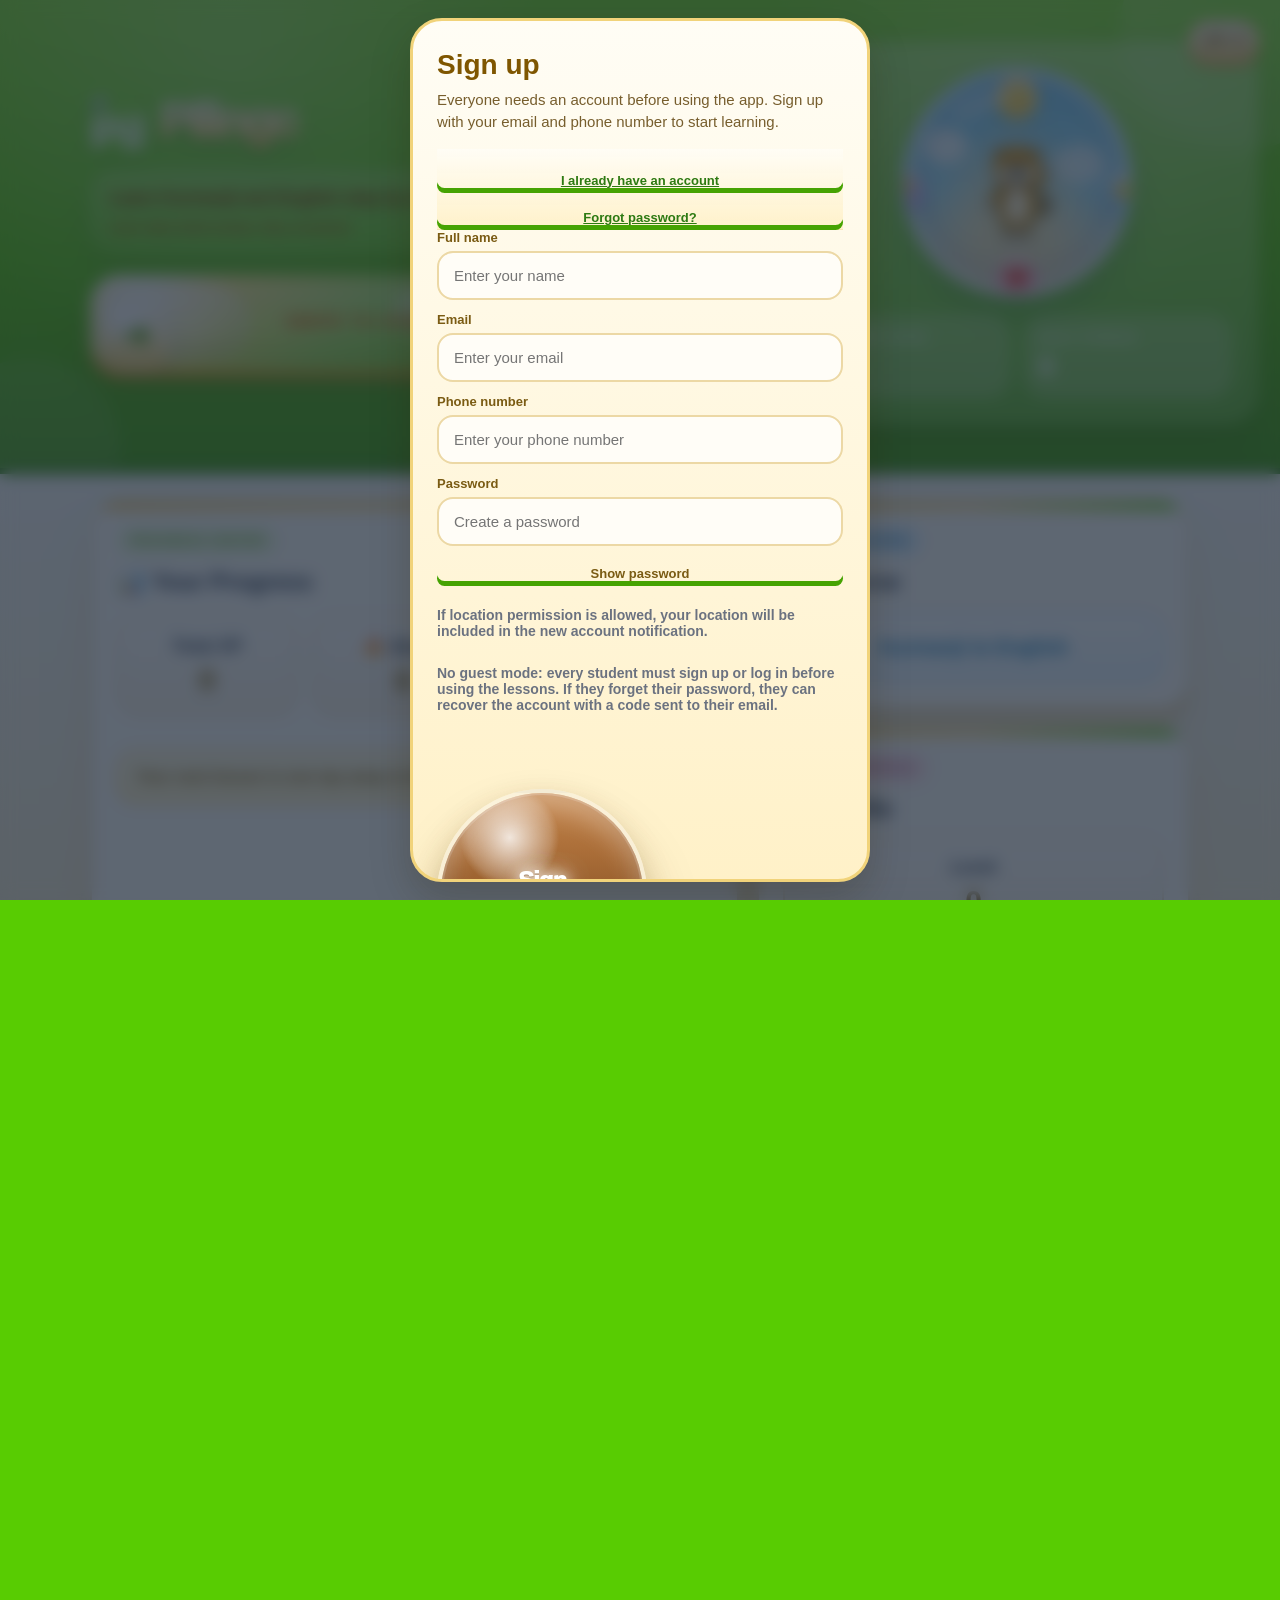
==== index.html @ 37f0aa86 "Use native-style full-screen mobile surfaces" ====
<!DOCTYPE html>
<html lang="en">
<head>
<meta charset="UTF-8">
<meta name="viewport" content="width=device-width, initial-scale=1, viewport-fit=cover, interactive-widget=resizes-content">
<meta name="theme-color" content="#58cc02">
<meta name="apple-mobile-web-app-capable" content="yes">
<meta name="apple-mobile-web-app-title" content="Pilingo">
<meta name="apple-mobile-web-app-status-bar-style" content="black-translucent">
<script>
if (window.location.protocol === "file:") {
  const target = "http://localhost:3000/index.html" + window.location.search + window.location.hash;
  window.location.replace(target);
}
</script>
<link rel="manifest" href="manifest.webmanifest">
<link rel="icon" href="pilingo-icon.svg" type="image/svg+xml">
<link rel="apple-touch-icon" href="pilingo-icon-192.png">
<title>Pilingo</title>

<style>
*{
  box-sizing:border-box;
}

html{
  min-height:100%;
  background:#58cc02;
}

:root{
  --cream:#fff7e3;
  --gold:#f4c85f;
  --gold-deep:#d99914;
  --leaf:#58cc02;
  --leaf-deep:#46a302;
  --leaf-light:#86f03a;
  --leaf-shadow:#2e7e0a;
  --cta-orange:#ff9f2f;
  --cta-orange-deep:#e47a15;
  --cta-orange-light:#ffd06e;
  --cta-orange-shadow:#c86412;
  --cta-yellow:#ffd84d;
  --cta-yellow-deep:#e2aa19;
  --cta-yellow-light:#fff3a6;
  --cta-yellow-shadow:#bf870d;
  --sky:#dff3ff;
  --ink:#233048;
  --muted:#6b7280;
  --card:#fffdf8;
  --edge:#eddcba;
  --berry:#ff8fb1;
  --ocean:#78c8ff;
  --sun:#ffd96a;
}

body{
  margin:0;
  font-family:"Trebuchet MS","Avenir Next",Arial,sans-serif;
  background:
    radial-gradient(circle at 12% 10%, rgba(255,214,102,0.52), transparent 25%),
    radial-gradient(circle at 85% 18%, rgba(126,210,255,0.3), transparent 22%),
    radial-gradient(circle at 50% 100%, rgba(255,233,169,0.58), transparent 28%),
    linear-gradient(180deg, #fffdf7 0%, #f7fbff 35%, #f6edd3 100%);
  color:var(--ink);
  min-height:100vh;
  min-height:100dvh;
}

body.account-gate-open{
  overflow:hidden;
  height:100svh;
}

.header{
  background:
    radial-gradient(circle at 50% 38%, rgba(255,225,86,0.26), transparent 22%),
    radial-gradient(circle at 18% 12%, rgba(255,255,255,0.22), transparent 28%),
    radial-gradient(circle at 78% 24%, rgba(255,255,255,0.16), transparent 24%),
    linear-gradient(180deg, #7be41d 0%, #58cc02 54%, #419f06 100%);
  color:white;
  padding:calc(42px + env(safe-area-inset-top)) max(18px, env(safe-area-inset-right)) 44px max(18px, env(safe-area-inset-left));
  border-bottom:6px solid #2f8305;
  position:relative;
  overflow:hidden;
}

.header::before,
.header::after{
  content:"";
  position:absolute;
  border-radius:50%;
  pointer-events:none;
}

.header::before{
  width:240px;
  height:240px;
  right:-80px;
  top:-90px;
  background:rgba(255,255,255,0.12);
}

.header::after{
  width:180px;
  height:180px;
  left:-60px;
  bottom:-70px;
  background:rgba(255,255,255,0.08);
}

.header h1{
  margin:0;
  font-size:48px;
  line-height:0.96;
  letter-spacing:-0.03em;
}

.hero-wrap{
  width:min(1100px, calc(100% - 24px));
  margin:0 auto;
  display:grid;
  grid-template-columns:1.1fr 0.9fr;
  grid-template-areas:"copy panel";
  gap:28px;
  align-items:center;
  position:relative;
  z-index:3;
}

.hero-copy{
  grid-area:copy;
  text-align:left;
  position:relative;
  z-index:3;
}

.hero-text-block{
  margin-top:16px;
  max-width:450px;
  padding:16px 18px;
  border-radius:26px;
  background:linear-gradient(180deg, rgba(255,255,255,0.18) 0%, rgba(255,255,255,0.08) 100%);
  border:1px solid rgba(255,255,255,0.2);
  box-shadow:0 14px 28px rgba(36,27,0,0.12);
}

.hero-title{
  margin:0;
  max-width:540px;
  font-size:44px;
  line-height:1;
  letter-spacing:-0.04em;
  display:inline-flex;
  align-items:center;
  gap:11px;
  padding:0;
  border:0;
  border-radius:0;
  background:transparent;
  box-shadow:none;
}

.hero-title-icon{
  width:58px;
  height:58px;
  display:block;
  flex:none;
  border-radius:18px;
  box-shadow:0 8px 18px rgba(56,130,9,0.24);
}

.hero-title-word{
  display:inline-block;
  padding:0 0 4px;
  font-family:ui-rounded, "Arial Rounded MT Bold", "Trebuchet MS", sans-serif;
  font-weight:1000;
  letter-spacing:-0.065em;
  background:linear-gradient(180deg, #fffdf1 0%, #ffe49a 58%, #f4c85f 100%);
  -webkit-background-clip:text;
  background-clip:text;
  color:transparent;
  filter:drop-shadow(0 4px 0 rgba(47,131,5,0.42)) drop-shadow(0 10px 18px rgba(38,92,4,0.2));
}


.hero-subtitle{
  margin:0;
  max-width:430px;
  font-size:18px;
  line-height:1.24;
  font-weight:1000;
  color:#845b04;
  letter-spacing:-0.02em;
  text-shadow:none;
}

.hero-subtitle strong{
  color:#fff7c7;
}

.hero-motto{
  margin:10px 0 0;
  max-width:420px;
  font-size:12px;
  line-height:1.35;
  font-weight:1000;
  color:#9a6a05;
  padding-top:10px;
  border-top:1px solid rgba(154,106,5,0.18);
  text-shadow:none;
}

.account-gate{
  position:fixed;
  inset:0;
  display:none;
  align-items:flex-start;
  justify-content:center;
  padding:calc(18px + env(safe-area-inset-top)) max(18px, env(safe-area-inset-right)) calc(18px + env(safe-area-inset-bottom)) max(18px, env(safe-area-inset-left));
  background:rgba(26, 39, 58, 0.7);
  backdrop-filter:blur(8px);
  z-index:1000;
  overflow-y:auto;
  -webkit-overflow-scrolling:touch;
}

.account-gate.open{
  display:flex;
}

.account-card{
  width:min(100%, 460px);
  margin:auto 0;
  padding:28px 24px;
  border-radius:32px;
  background:linear-gradient(180deg, #fffdf5 0%, #fff1c8 100%);
  border:3px solid #f1d37a;
  box-shadow:0 18px 40px rgba(36,27,0,0.22);
  text-align:left;
  max-height:calc(100svh - 36px);
  overflow-y:auto;
  overscroll-behavior:contain;
}

.account-card h2{
  margin:0 0 8px;
  font-size:28px;
  color:#7f5600;
}

.account-card p{
  margin:0 0 16px;
  font-size:15px;
  line-height:1.45;
  color:#775e2d;
}

.account-form{
  display:grid;
  gap:12px;
}

.account-row[hidden]{
  display:none;
}

.account-form label{
  font-size:13px;
  font-weight:900;
  color:#7a5b13;
}

.account-form input{
  width:100%;
  margin-top:6px;
  padding:14px 15px;
  border-radius:16px;
  border:2px solid #ecd8a5;
  background:#fffdf7;
  font-size:15px;
  color:#233048;
}

.password-tools{
  display:flex;
  align-items:center;
  justify-content:flex-end;
  margin-top:8px;
}

.password-toggle{
  appearance:none;
  border:none;
  background:none;
  padding:0;
  font-size:13px;
  font-weight:900;
  color:#7a5b13;
  cursor:pointer;
}

.account-form input:focus{
  outline:none;
  border-color:#58cc02;
  box-shadow:0 0 0 4px rgba(88,204,2,0.14);
}

.account-submit{
  width:100%;
  height:auto;
  min-height:72px;
  border-radius:24px;
  margin-top:6px;
  padding:16px 18px;
  font-size:24px;
  line-height:1.05;
  box-shadow:
    inset 0 10px 18px rgba(255,255,255,0.24),
    inset 0 -10px 16px rgba(95,54,20,0.16),
    0 10px 24px rgba(112,83,9,0.18),
    0 12px 0 rgba(120,72,26,0.45);
  animation:none;
}

.account-submit::before,
.account-submit::after{
  display:none;
}

.account-submit span{
  font-size:24px;
}

.account-error{
  min-height:20px;
  font-size:13px;
  font-weight:900;
  color:#d63636;
}

.account-success{
  min-height:20px;
  font-size:13px;
  font-weight:900;
  color:#1d7d1b;
}

.account-actions{
  display:flex;
  flex-wrap:wrap;
  gap:10px;
  margin-top:6px;
  padding:12px 0 4px;
  position:sticky;
  top:0;
  z-index:2;
  background:linear-gradient(180deg, rgba(255,253,245,0.98) 0%, rgba(255,241,200,0.96) 100%);
  border-bottom:1px solid rgba(241,211,122,0.55);
}

.account-link{
  appearance:none;
  border:none;
  background:none;
  padding:0;
  font-size:13px;
  font-weight:900;
  color:#2d7a12;
  text-decoration:underline;
  cursor:pointer;
}

.welcome-chip{
  margin-top:14px;
  display:inline-flex;
  align-items:center;
  gap:8px;
  padding:10px 14px;
  border-radius:999px;
  background:rgba(255,255,255,0.18);
  border:1px solid rgba(255,255,255,0.22);
  color:#fffbe2;
  font-size:14px;
  font-weight:900;
}

.account-bar{
  display:flex;
  align-items:center;
  gap:10px;
  flex-wrap:wrap;
  margin-top:14px;
}

.logout-button{
  appearance:none;
  border:none;
  border-radius:999px;
  padding:10px 16px;
  background:rgba(128,9,9,0.88);
  color:#fff7eb;
  font-size:13px;
  font-weight:900;
  cursor:pointer;
  box-shadow:0 10px 18px rgba(77,9,9,0.28);
}

.notify-card{
  margin-top:18px;
  padding:18px;
  border-radius:24px;
  background:linear-gradient(180deg, #fff9e6 0%, #ffe9b4 100%);
  border:3px solid #f0d27a;
  box-shadow:0 10px 0 #ddb85c, 0 18px 28px rgba(122,83,0,0.14);
}

.notify-top{
  display:flex;
  align-items:center;
  justify-content:space-between;
  gap:12px;
  margin-bottom:12px;
}

.notify-status{
  display:inline-flex;
  align-items:center;
  justify-content:center;
  min-width:74px;
  padding:8px 12px;
  border-radius:999px;
  background:#fff;
  color:#8f6108;
  font-size:12px;
  font-weight:1000;
  border:2px solid #efd28b;
}

.notify-list{
  display:grid;
  gap:10px;
}

.notify-item{
  padding:12px 14px;
  border-radius:18px;
  background:rgba(255,255,255,0.86);
  border:2px solid rgba(240,210,122,0.9);
}

.notify-item strong,
.notify-item span{
  display:block;
}

.notify-item strong{
  font-size:14px;
  color:#253044;
}

.notify-item span{
  margin-top:4px;
  font-size:12px;
  color:#7d6630;
}

.owner-visibility-panel{
  margin:0 0 14px;
  padding:14px;
  border-radius:20px;
  background:linear-gradient(180deg, rgba(255,255,255,0.96) 0%, rgba(255,247,223,0.96) 100%);
  border:2px solid rgba(240,210,122,0.9);
  box-shadow:0 8px 18px rgba(122,83,0,0.08);
}

.owner-visibility-panel strong{
  display:block;
  font-size:14px;
  color:#253044;
}

.owner-visibility-panel span{
  display:block;
  margin-top:4px;
  font-size:12px;
  color:#7d6630;
}

.owner-visibility-actions{
  margin-top:12px;
  display:grid;
  gap:10px;
}

.owner-visibility-row{
  display:flex;
  justify-content:space-between;
  align-items:center;
  gap:12px;
  padding:10px 12px;
  border-radius:16px;
  background:#fffef8;
  border:1px solid rgba(237,215,157,0.9);
}

.owner-visibility-copy{
  display:flex;
  flex-direction:column;
  gap:4px;
}

.owner-visibility-copy b{
  font-size:13px;
  color:#253044;
}

.owner-visibility-copy small{
  font-size:11px;
  color:#7d6630;
}

.owner-toggle{
  min-width:88px;
  padding:10px 14px;
  border:none;
  border-radius:999px;
  font-size:12px;
  font-weight:1000;
  letter-spacing:0.05em;
  text-transform:uppercase;
  cursor:pointer;
  box-shadow:0 4px 0 rgba(37,48,68,0.12);
}

.owner-toggle.on{
  background:linear-gradient(180deg, #7be41d 0%, #58cc02 100%);
  color:#fff;
}

.owner-toggle.off{
  background:linear-gradient(180deg, #ffd4d9 0%, #ff9fb0 100%);
  color:#7d1730;
}

.notify-section-label,
.leader-section-label{
  display:inline-flex;
  align-items:center;
  padding:6px 12px;
  border-radius:999px;
  margin:10px 0 8px;
  font-size:11px;
  font-weight:1000;
  letter-spacing:0.04em;
  text-transform:uppercase;
}

.notify-section-label{
  background:#fff4cf;
  color:#9a6c00;
  border:2px solid #efd28b;
}

.leader-section-label{
  background:#e5f4ff;
  color:#2470ac;
  border:2px solid #a9d8ff;
}

.live-student-card{
  position:relative;
  overflow:hidden;
  padding:14px 15px;
  border-radius:20px;
  background:linear-gradient(180deg, rgba(255,255,255,0.96) 0%, rgba(255,248,223,0.94) 100%);
  border:2px solid rgba(240,210,122,0.95);
  box-shadow:0 8px 18px rgba(122,83,0,0.08);
}

.live-student-card::after{
  content:"";
  position:absolute;
  top:12px;
  right:12px;
  width:10px;
  height:10px;
  border-radius:50%;
  background:#58cc02;
  box-shadow:0 0 0 5px rgba(88,204,2,0.18);
}

.live-student-card strong,
.live-student-card span{
  display:block;
}

.live-student-card strong{
  font-size:14px;
  color:#253044;
}

.live-student-card span{
  margin-top:4px;
  font-size:12px;
  color:#7d6630;
}

.leaderboard-card{
  margin-top:18px;
  padding:18px;
  border-radius:24px;
  background:linear-gradient(180deg, #eef8ff 0%, #d8efff 100%);
  border:3px solid #a9d8ff;
  box-shadow:0 10px 0 #87c3f0, 0 18px 28px rgba(42,95,146,0.14);
}

.leaderboard-top{
  display:flex;
  align-items:center;
  justify-content:space-between;
  gap:12px;
  margin-bottom:12px;
}

.leaderboard-note{
  margin:0 0 12px;
  font-size:12px;
  line-height:1.45;
  color:#46657f;
}

.leader-list{
  display:grid;
  gap:10px;
}

.league-hero{
  padding:16px 16px 18px;
  border-radius:24px;
  color:#17314b;
  background:linear-gradient(180deg, rgba(255,255,255,0.96) 0%, rgba(227,243,255,0.98) 100%);
  border:2px solid rgba(169,216,255,0.95);
  box-shadow:0 8px 18px rgba(42,95,146,0.1);
}

.league-hero.bronze{
  background:linear-gradient(180deg, #fff1e6 0%, #ffd6b7 100%);
  border-color:#ebb07b;
}

.league-hero.silver{
  background:linear-gradient(180deg, #f8fbff 0%, #dde8f2 100%);
  border-color:#bfd2e3;
}

.league-hero.gold{
  background:linear-gradient(180deg, #fff9df 0%, #ffe28b 100%);
  border-color:#efc95f;
}

.league-hero.emerald{
  background:linear-gradient(180deg, #efffe7 0%, #bcf39d 100%);
  border-color:#83cf4e;
}

.league-hero.pearl{
  background:linear-gradient(180deg, #ffffff 0%, #f0f4ff 100%);
  border-color:#d6dcff;
}

.league-hero.obsidian{
  background:linear-gradient(180deg, #31435f 0%, #1e293f 100%);
  border-color:#5f79a5;
  color:#f2f7ff;
}

.league-hero.diamond{
  background:linear-gradient(180deg, #ebfbff 0%, #b9f1ff 100%);
  border-color:#74d8f0;
}

.league-badge{
  display:inline-flex;
  align-items:center;
  gap:8px;
  padding:8px 14px;
  border-radius:999px;
  background:rgba(255,255,255,0.84);
  border:2px solid rgba(255,255,255,0.62);
  font-size:12px;
  font-weight:1000;
  letter-spacing:0.06em;
  text-transform:uppercase;
}

.league-title{
  margin-top:12px;
  font-size:22px;
  font-weight:1000;
}

.league-body{
  margin-top:6px;
  font-size:14px;
  line-height:1.5;
  font-weight:800;
}

.league-rules{
  display:flex;
  flex-wrap:wrap;
  gap:8px;
  margin-top:14px;
}

.league-rule{
  display:inline-flex;
  align-items:center;
  padding:7px 12px;
  border-radius:999px;
  font-size:11px;
  font-weight:1000;
  text-transform:uppercase;
  letter-spacing:0.05em;
}

.league-rule.promote{
  background:#eaffdd;
  color:#3f8d08;
}

.league-rule.safe{
  background:#eef6ff;
  color:#216ba4;
}

.league-rule.danger{
  background:#ffe5e8;
  color:#c33b56;
}

.league-summary-card{
  padding:14px 16px;
  border-radius:20px;
  background:rgba(255,255,255,0.88);
  border:2px solid rgba(169,216,255,0.9);
}

.league-summary-label{
  font-size:12px;
  font-weight:1000;
  letter-spacing:0.08em;
  text-transform:uppercase;
  color:#3e719d;
}

.league-summary-rank{
  margin-top:8px;
  font-size:34px;
  line-height:1;
  font-weight:1000;
  color:#18314c;
}

.league-summary-name{
  margin-top:8px;
  font-size:16px;
  font-weight:1000;
  color:#18314c;
}

.league-summary-meta{
  margin-top:6px;
  font-size:13px;
  font-weight:800;
  color:#4e6983;
}

.league-standings{
  display:grid;
  gap:10px;
}

.league-row{
  display:grid;
  grid-template-columns:auto 1fr;
  gap:12px;
  align-items:center;
  padding:12px 14px;
  border-radius:20px;
  background:rgba(255,255,255,0.9);
  border:2px solid rgba(169,216,255,0.9);
  box-shadow:0 6px 14px rgba(42,95,146,0.07);
}

.league-row.current{
  border-color:#58cc02;
  box-shadow:0 0 0 4px rgba(88,204,2,0.16), 0 10px 20px rgba(55,122,10,0.14);
}

.league-row.promotion{
  background:linear-gradient(180deg, #f3ffe9 0%, #e1f7c9 100%);
  border-color:#91d854;
}

.league-row.safe{
  background:linear-gradient(180deg, #ffffff 0%, #edf7ff 100%);
}

.league-row.danger{
  background:linear-gradient(180deg, #fff1f2 0%, #ffd8de 100%);
  border-color:#f2a7b7;
}

.league-rank-wrap{
  display:grid;
  gap:6px;
  justify-items:center;
  min-width:74px;
}

.league-rank{
  display:inline-flex;
  align-items:center;
  justify-content:center;
  min-width:54px;
  padding:10px 12px;
  border-radius:18px;
  background:#ffffff;
  color:#244a72;
  border:2px solid rgba(169,216,255,0.95);
  font-size:16px;
  font-weight:1000;
}

.league-zone-tag{
  font-size:10px;
  font-weight:1000;
  text-transform:uppercase;
  letter-spacing:0.04em;
  color:#6b7d91;
}

.league-student strong,
.league-student span{
  display:block;
}

.league-student strong{
  font-size:15px;
  color:#20344f;
}

.league-student span{
  margin-top:4px;
  font-size:12px;
  color:#4e6983;
}

.league-you{
  display:inline-flex;
  align-items:center;
  margin-left:8px;
  padding:3px 8px;
  border-radius:999px;
  background:#58cc02;
  color:#ffffff;
  font-size:10px;
  font-weight:1000;
  letter-spacing:0.04em;
  vertical-align:middle;
}

.leader-item{
  padding:12px 14px;
  border-radius:18px;
  background:rgba(255,255,255,0.86);
  border:2px solid rgba(169,216,255,0.9);
}

.leader-item strong,
.leader-item span{
  display:block;
}

.leader-item strong{
  font-size:14px;
  color:#253044;
}

.leader-item span{
  margin-top:4px;
  font-size:12px;
  color:#4e6983;
}

.reminder-card{
  margin-top:18px;
  padding:18px;
  border-radius:24px;
  background:linear-gradient(180deg, #fff3ea 0%, #ffd8bd 100%);
  border:3px solid #f3b98f;
  box-shadow:0 10px 0 #df9b67, 0 18px 28px rgba(146,80,42,0.14);
}

.reminder-top{
  display:flex;
  align-items:center;
  justify-content:space-between;
  gap:12px;
  margin-bottom:12px;
}

.reminder-bird{
  display:inline-flex;
  align-items:center;
  justify-content:center;
  position:relative;
  width:108px;
  height:108px;
  border-radius:50%;
  background:
    radial-gradient(circle at 34% 28%, rgba(255,255,255,0.98), rgba(235,245,255,0.94) 38%, rgba(176,212,255,0.94) 70%, rgba(107,164,232,0.96) 100%);
  border:2px solid rgba(255,255,255,0.92);
  box-shadow:0 10px 0 rgba(98,138,192,0.55), 0 18px 28px rgba(43,95,158,0.2);
  overflow:hidden;
}

.reminder-bird::before{
  content:none;
}

.reminder-bird::after{
  content:"";
  position:absolute;
  inset:9px;
  border-radius:50%;
  border:1px solid rgba(255,255,255,0.46);
  pointer-events:none;
}

.owl-bird{
  position:relative;
  width:82px;
  height:82px;
  margin-left:-18px;
  margin-top:-2px;
  animation:nightingaleFlight 4.6s ease-in-out infinite;
  transform-origin:46% 60%;
}

.owl-bird svg{
  width:100%;
  height:100%;
  overflow:visible;
}

.owl-body{
  transform-origin:36px 42px;
  animation:nightingaleSing 4.2s ease-in-out infinite;
}

.owl-wing{
  transform-origin:38px 46px;
  animation:nightingaleWing 4.2s ease-in-out infinite;
}

.owl-eye{
  animation:nightingaleBlink 4.2s ease-in-out infinite;
}

@keyframes nightingaleFloat{
  0%, 100%{
    transform:translateY(0) rotate(-2deg);
  }
  28%{
    transform:translateY(-3px) rotate(2deg);
  }
  60%{
    transform:translateY(1px) rotate(-1deg);
  }
}

@keyframes nightingaleFlight{
  0%, 100%{
    transform:translate(-4px, 5px) rotate(-8deg);
  }
  22%{
    transform:translate(-12px, -4px) rotate(-2deg);
  }
  48%{
    transform:translate(-20px, 2px) rotate(-10deg);
  }
  72%{
    transform:translate(-10px, -7px) rotate(0deg);
  }
}

@keyframes nightingaleSing{
  0%, 18%, 100%{
    transform:rotate(0deg) translateY(0);
  }
  24%{
    transform:rotate(-6deg) translateY(-2px);
  }
  33%{
    transform:rotate(5deg) translateY(-1px);
  }
  42%{
    transform:rotate(0deg) translateY(0);
  }
}

@keyframes nightingaleWing{
  0%, 100%{
    transform:rotate(0deg);
  }
  18%{
    transform:rotate(-16deg);
  }
  34%{
    transform:rotate(10deg);
  }
  50%{
    transform:rotate(-14deg);
  }
  68%{
    transform:rotate(8deg);
  }
}

@keyframes nightingaleBlink{
  0%, 44%, 100%{
    transform:scaleY(1);
  }
  46%, 48%{
    transform:scaleY(0.18);
  }
}

.reminder-note{
  margin:0 0 12px;
  font-size:12px;
  line-height:1.45;
  color:#7a4d2b;
}

.reminder-status{
  margin:0 0 12px;
  font-size:13px;
  font-weight:1000;
  color:#804112;
}

.reminder-actions{
  display:flex;
  flex-wrap:wrap;
  gap:10px;
}

.notify-actions{
  display:flex;
  justify-content:flex-start;
  flex-wrap:wrap;
  gap:10px;
  margin:0 0 12px;
}

.notify-help{
  margin:0 0 12px;
  font-size:12px;
  line-height:1.45;
  color:#846b2f;
}

.hero-copy p{
  margin:0;
}

.hero-panel{
  grid-area:panel;
  background:linear-gradient(180deg, rgba(255,255,255,0.28) 0%, rgba(255,255,255,0.16) 100%);
  border:1px solid rgba(255,255,255,0.28);
  box-shadow:0 20px 40px rgba(36,27,0,0.16);
  border-radius:32px;
  padding:24px;
  backdrop-filter:blur(10px);
  position:relative;
  overflow:hidden;
  z-index:3;
  transform:translateX(68px);
}

.hero-mascot{
  width:132px;
  height:132px;
  margin:18px auto 0;
  display:flex;
  align-items:center;
  justify-content:center;
  font-size:88px;
  background:transparent;
  border-radius:0;
  box-shadow:none;
  position:relative;
  z-index:1;
  isolation:isolate;
  animation:mascotEggFloat 5.6s ease-in-out infinite;
}

.hero-mascot-window{
  width:230px;
  height:230px;
  margin:0 auto 18px;
  border:3px solid rgba(255,255,255,0.78);
  border-radius:50%;
  background:
    radial-gradient(ellipse at 18% 34%, rgba(255,255,255,0.78) 0 8%, transparent 9%),
    radial-gradient(ellipse at 78% 42%, rgba(255,255,255,0.62) 0 10%, transparent 11%),
    radial-gradient(ellipse at 48% 86%, rgba(255,239,190,0.72) 0 22%, transparent 54%),
    linear-gradient(180deg, #72c9f2 0%, #a9e4f6 54%, #d8e9d7 76%, #f5dfae 100%);
  box-shadow:
    inset 0 0 0 7px rgba(220,248,255,0.32),
    inset 0 3px 8px rgba(255,255,255,0.72),
    inset 0 -24px 46px rgba(41,79,142,0.18),
    0 0 0 1px rgba(69,136,184,0.28),
    0 18px 34px rgba(28,78,39,0.24);
  display:grid;
  place-items:center;
  position:relative;
  overflow:hidden;
}

.hero-mascot-window::before{
  content:"";
  position:absolute;
  inset:10px;
  height:auto;
  border:1px solid rgba(255,255,255,0.5);
  border-radius:50%;
  background:radial-gradient(circle at 50% 48%, transparent 54%, rgba(38,83,139,0.12) 100%);
  z-index:5;
}

.hero-mascot-window::after{
  content:"";
  position:absolute;
  top:24px;
  left:42px;
  width:64px;
  height:20px;
  border-radius:50%;
  background:rgba(255,255,255,0.38);
  transform:rotate(-24deg);
  filter:blur(1px);
  z-index:6;
}

.hero-mascot-face{
  display:inline-flex;
  position:relative;
  transform-origin:center 68%;
  animation:mascotFaceOrbit 6.2s ease-in-out infinite;
  will-change:transform, filter;
}

.hero-mascot-slot{
  width:112px;
  height:112px;
  display:flex;
  align-items:center;
  justify-content:center;
  position:relative;
  z-index:3;
}

#homeMascot [data-part="backpack"]{
  display:none;
}

.hero-mascot-face::after{
  content:"✨";
  position:absolute;
  top:-10px;
  right:-8px;
  font-size:18px;
  opacity:0;
  transform:scale(0.4) rotate(-10deg);
  animation:mascotSparkle 5.6s ease-in-out infinite;
}

.hero-mascot::before,
.hero-mascot::after{
  content:"";
  position:absolute;
  border-radius:50%;
  pointer-events:none;
}

.hero-mascot::before{
  inset:-20px;
  border:2px dashed rgba(255,255,255,0.38);
}

.hero-mascot::after{
  inset:-38px;
  border:3px solid rgba(255,255,255,0.18);
}

.hero-mascot-orbit{
  position:absolute;
  inset:-28px;
  pointer-events:none;
  animation:mascotOrbit 13s linear infinite;
  z-index:2;
}

.hero-mascot-orbit.two{
  inset:-42px;
  animation-duration:16s;
  animation-direction:reverse;
}

.hero-mascot-orbit.three{
  inset:-22px;
  animation-duration:11s;
}

.hero-mascot-orbit.four{
  inset:-48px;
  animation-duration:18s;
  animation-direction:reverse;
}

.hero-mascot-spark{
  position:absolute;
  width:42px;
  height:42px;
  border-radius:50%;
  display:flex;
  align-items:center;
  justify-content:center;
  font-size:22px;
  background:rgba(255,255,255,0.18);
  box-shadow:0 8px 18px rgba(24,86,2,0.16);
  z-index:2;
  top:50%;
  left:50%;
  transform:translate(-50%, -50%);
}

.hero-mascot-spark.one{margin-top:-50%;}
.hero-mascot-spark.two{margin-left:50%;}
.hero-mascot-spark.three{margin-top:50%;}
.hero-mascot-spark.four{margin-left:-50%;}

.hero-mascot-spark.one{
  background:linear-gradient(180deg, #fff1a8 0%, #ffd248 100%);
  box-shadow:0 8px 18px rgba(214,160,12,0.22);
}

.hero-mascot-spark.two{
  background:linear-gradient(180deg, #dff3ff 0%, #8bc9f5 100%);
  box-shadow:0 8px 18px rgba(67,140,190,0.22);
}

.hero-mascot-spark.three{
  background:linear-gradient(180deg, #ffdbe6 0%, #ff9db8 100%);
  box-shadow:0 8px 18px rgba(193,77,120,0.22);
}

.hero-mascot-spark.four{
  background:linear-gradient(180deg, #e9e0ff 0%, #b89af0 100%);
  box-shadow:0 8px 18px rgba(117,88,179,0.22);
}

@keyframes mascotOrbit{
  from{transform:rotate(0deg);}
  to{transform:rotate(360deg);}
}

@keyframes mascotEggFloat{
  0%,100%{
    transform:translateY(0) rotate(0deg);
  }
  25%{
    transform:translateY(-4px) rotate(-1deg);
  }
  50%{
    transform:translateY(1px) rotate(1deg);
  }
  75%{
    transform:translateY(-3px) rotate(-0.8deg);
  }
}

@keyframes mascotFaceOrbit{
  0%{
    transform:translateX(0) translateY(0) rotate(0deg) scale(1,1);
    filter:brightness(1);
  }
  14%{
    transform:translateX(6px) translateY(-4px) rotate(10deg) scale(1.04,0.98);
  }
  28%{
    transform:translateX(10px) translateY(1px) rotate(18deg) scale(0.96,1.02);
    filter:brightness(1.06);
  }
  42%{
    transform:translateX(2px) translateY(5px) rotate(7deg) scale(0.92,1.03);
  }
  56%{
    transform:translateX(-4px) translateY(4px) rotate(-8deg) scale(0.95,1.02);
  }
  70%{
    transform:translateX(-10px) translateY(-1px) rotate(-18deg) scale(0.98,1);
    filter:brightness(1.08);
  }
  84%{
    transform:translateX(-5px) translateY(-6px) rotate(-9deg) scale(1.03,0.98);
  }
  100%{
    transform:translateX(0) translateY(0) rotate(0deg) scale(1,1);
    filter:brightness(1);
  }
}

@keyframes mascotSparkle{
  0%,20%,100%{
    opacity:0;
    transform:scale(0.4) rotate(-10deg);
  }
  24%{
    opacity:1;
    transform:scale(1) rotate(6deg);
  }
  30%{
    opacity:0;
    transform:scale(0.6) rotate(14deg);
  }
  70%{
    opacity:0;
    transform:scale(0.4) rotate(-10deg);
  }
  76%{
    opacity:1;
    transform:scale(1.05) rotate(-6deg);
  }
  84%{
    opacity:0;
    transform:scale(0.5) rotate(10deg);
  }
}

.hero-panel-grid{
  display:grid;
  grid-template-columns:1fr 1fr;
  gap:12px;
  position:relative;
  z-index:1;
}

.hero-actions{
  margin-top:22px;
  display:flex;
  align-items:center;
  justify-content:flex-start;
  gap:18px;
  flex-wrap:wrap;
}

.hero-chip{
  background:rgba(255,255,255,0.2);
  border-radius:24px;
  padding:16px;
  text-align:left;
  box-shadow:inset 0 1px 0 rgba(255,255,255,0.24);
}

.hero-chip-label{
  display:block;
  font-size:12px;
  text-transform:uppercase;
  letter-spacing:0.08em;
  color:rgba(255,255,255,0.82);
  margin-bottom:6px;
  font-weight:900;
}

.hero-chip-value{
  font-size:28px;
  font-weight:900;
}

#xp{
  position:absolute;
  top:20px;
  right:20px;
  background:linear-gradient(180deg, #fff8df 0%, #f4d27d 100%);
  color:#845b04;
  border:2px solid #e7bc53;
  box-shadow:0 5px 0 #d2a53d;
  padding:10px 14px;
  border-radius:999px;
  font-weight:900;
  z-index:10;
}

.shell{
  width:min(1100px, calc(100% - 24px));
  margin:26px auto 44px;
}

.dashboard{
  display:grid;
  grid-template-columns:1.2fr 0.8fr;
  gap:18px;
}

.stack{
  display:grid;
  gap:18px;
}

.card{
  background:var(--card);
  padding:24px;
  border:2px solid var(--edge);
  border-radius:30px;
  box-shadow:0 12px 0 #ead7b0, 0 22px 34px rgba(122,83,0,0.1);
  text-align:left;
  position:relative;
  overflow:hidden;
}

.card::before{
  content:"";
  position:absolute;
  inset:0 0 auto;
  height:8px;
  background:linear-gradient(90deg, var(--gold), #ffdf8b, var(--leaf));
}

.card h2{
  margin:0 0 16px;
  color:var(--ink);
  font-size:24px;
  letter-spacing:-0.01em;
}

button{
  padding:15px 16px;
  width:100%;
  border:2px solid var(--leaf-deep);
  border-radius:18px;
  background:linear-gradient(180deg, #67db10 0%, var(--leaf) 100%);
  color:white;
  font-size:16px;
  font-weight:900;
  margin-top:12px;
  cursor:pointer;
  box-shadow:0 5px 0 var(--leaf-deep);
  transition:transform 0.12s ease, box-shadow 0.12s ease, background 0.12s ease;
}

button:hover{
  background:linear-gradient(180deg, #76e71f 0%, #61d80a 100%);
  transform:translateY(-1px);
}

button:active{
  transform:translateY(2px);
  box-shadow:0 2px 0 var(--leaf-deep);
}

button.is-pressed{
  transform:translateY(4px) scale(0.965) !important;
  box-shadow:0 1px 0 var(--leaf-deep) !important;
}

.continue-button{
  width:210px;
  height:210px;
  border-radius:50%;
  border:4px solid rgba(255,250,228,0.92);
  background:
    radial-gradient(circle at 34% 22%, rgba(255,255,255,0.82), rgba(255,255,255,0.2) 20%, transparent 24%),
    radial-gradient(circle at 50% 120%, rgba(95,54,20,0.18), transparent 48%),
    linear-gradient(180deg, #c6884f 0%, #ad703a 26%, #8b5426 62%, #6a3d18 100%);
  color:#ffffff;
  box-shadow:
    inset 0 16px 24px rgba(255,255,255,0.28),
    inset 0 -18px 24px rgba(95,54,20,0.18),
    inset 0 0 0 2px rgba(255,255,255,0.18),
    0 12px 28px rgba(112,83,9,0.22),
    0 18px 0 rgba(120,72,26,0.52),
    0 34px 56px rgba(77,48,17,0.22);
  display:flex;
  align-items:center;
  justify-content:center;
  text-align:center;
  padding:22px;
  font-size:30px;
  line-height:1.02;
  letter-spacing:-0.03em;
  margin-top:0;
  position:relative;
  overflow:hidden;
  animation:none;
  text-shadow:
    0 1px 0 rgba(88,52,20,0.34),
    0 0 14px rgba(255,255,255,0.95),
    0 0 24px rgba(255,247,217,0.8),
    0 0 42px rgba(255,255,255,0.4);
}

.continue-button::before{
  content:"";
  position:absolute;
  inset:10px;
  border-radius:50%;
  background:
    radial-gradient(circle at 30% 24%, rgba(255,255,255,0.22), transparent 26%),
    radial-gradient(circle at 50% 88%, rgba(92,54,19,0.16), transparent 42%);
  box-shadow:
    inset 0 0 28px rgba(255,255,255,0.18),
    inset 0 0 0 2px rgba(255,250,228,0.34),
    inset 0 -12px 18px rgba(95,54,20,0.16);
}

.continue-button::after{
  content:"";
  position:absolute;
  width:124px;
  height:64px;
  top:16px;
  left:22px;
  border-radius:50%;
  background:linear-gradient(180deg, rgba(255,255,255,0.56) 0%, rgba(255,255,255,0.08) 100%);
  filter:blur(5px);
  transform:rotate(-18deg);
}

.continue-button:hover{
  transform:translateY(-3px) scale(1.02);
  background:
    radial-gradient(circle at 34% 22%, rgba(255,255,255,0.88), rgba(255,255,255,0.2) 20%, transparent 24%),
    radial-gradient(circle at 50% 120%, rgba(18,78,11,0.28), transparent 48%),
    linear-gradient(180deg, #a5f85e 0%, #84ec33 24%, #61d80a 58%, #48b306 100%);
}

.continue-button:active{
  transform:translateY(8px) scale(0.99);
  box-shadow:
    inset 0 12px 18px rgba(255,255,255,0.24),
    inset 0 -20px 24px rgba(27,96,21,0.18),
    0 8px 0 rgba(22,99,60,0.7),
    0 18px 28px rgba(29,96,22,0.22);
}

.continue-button.is-pressed{
  transform:translateY(10px) scale(0.97) !important;
  box-shadow:
    inset 0 12px 18px rgba(255,255,255,0.24),
    inset 0 -20px 24px rgba(27,96,21,0.18),
    0 6px 0 rgba(22,99,60,0.72),
    0 14px 22px rgba(29,96,22,0.18) !important;
}

.continue-button span{
  display:block;
  position:relative;
  z-index:1;
  font-weight:1000;
  letter-spacing:-0.04em;
}

.continue-swipe{
  width:min(100%, 430px);
  min-height:96px;
  border:none;
  border-radius:30px;
  padding:11px;
  background:
    radial-gradient(circle at 12% 20%, rgba(255,255,255,0.88), rgba(255,255,255,0) 24%),
    radial-gradient(circle at 88% 18%, rgba(255,244,196,0.52), rgba(255,255,255,0) 22%),
    linear-gradient(135deg, #fff3bf 0%, #ffe46b 24%, #9be53f 60%, #58cc02 100%);
  box-shadow:
    inset 0 2px 0 rgba(255,255,255,0.7),
    inset 0 -14px 28px rgba(110,147,14,0.16),
    0 8px 0 #c99718,
    0 20px 34px rgba(108,90,18,0.2);
  display:flex;
  align-items:center;
  gap:14px;
  position:relative;
  overflow:hidden;
  touch-action:none;
  user-select:none;
}

.continue-swipe::before{
  content:"";
  position:absolute;
  inset:9px;
  border-radius:23px;
  background:linear-gradient(180deg, rgba(255,255,255,0.28) 0%, rgba(255,255,255,0.08) 100%);
  box-shadow:
    inset 0 0 0 2px rgba(255,250,221,0.42),
    inset 0 -10px 16px rgba(108,86,10,0.08);
  pointer-events:none;
}

.continue-swipe::after{
  content:"";
  position:absolute;
  right:20px;
  top:18px;
  width:108px;
  height:42px;
  border-radius:999px;
  background:linear-gradient(180deg, rgba(255,255,255,0.5) 0%, rgba(255,255,255,0.04) 100%);
  filter:blur(3px);
  pointer-events:none;
}

.continue-swipe-label{
  flex:1;
  padding:0 14px 0 22px;
  text-align:left;
  position:relative;
  z-index:1;
}

.continue-swipe-title{
  display:block;
  color:#1c3415;
  font-size:27px;
  font-weight:1000;
  line-height:1;
  letter-spacing:-0.04em;
  text-shadow:0 1px 0 rgba(255,255,255,0.48);
}

.continue-swipe-hint{
  display:block;
  margin-top:0;
  color:#d46b08;
  font-size:16px;
  font-weight:1000;
  letter-spacing:0.09em;
  text-transform:uppercase;
  text-shadow:0 1px 0 rgba(255,255,255,0.5);
}

.continue-swipe-track{
  position:relative;
  width:148px;
  height:70px;
  flex:0 0 148px;
  border-radius:999px;
  background:linear-gradient(180deg, rgba(255,255,255,0.34) 0%, rgba(255,255,255,0.18) 100%);
  box-shadow:
    inset 0 0 0 2px rgba(255,255,255,0.34),
    inset 0 -10px 18px rgba(115,92,14,0.12);
  z-index:1;
}

.continue-swipe-thumb{
  position:absolute;
  left:0;
  top:0;
  width:70px;
  height:70px;
  border:2px solid rgba(255,255,255,0.75);
  border-radius:22px;
  background:
    radial-gradient(circle at 30% 22%, rgba(255,255,255,0.98), rgba(255,255,255,0.38) 28%, rgba(255,255,255,0) 36%),
    linear-gradient(180deg, #ffffff 0%, #fff4cf 48%, #f1d46c 100%);
  color:#4f9500;
  font-size:34px;
  box-shadow:
    inset 0 -10px 18px rgba(226,185,64,0.26),
    0 10px 18px rgba(80,93,15,0.2),
    0 6px 0 rgba(192,147,36,0.3);
  display:flex;
  align-items:center;
  justify-content:center;
  cursor:grab;
  transform:translateX(0);
  transition:transform 0.18s ease, box-shadow 0.18s ease;
}

.continue-swipe.is-dragging .continue-swipe-thumb{
  transition:none;
  cursor:grabbing;
  box-shadow:
    inset 0 -10px 18px rgba(226,185,64,0.24),
    0 14px 24px rgba(80,93,15,0.26),
    0 6px 0 rgba(192,147,36,0.28);
}

.continue-swipe.is-complete .continue-swipe-thumb{
  transform:translateX(12px);
}

.continue-swipe.is-complete .continue-swipe-hint{
  color:#2f7f08;
}

.button-row{
  display:flex;
  align-items:center;
  gap:18px;
  flex-wrap:wrap;
}

.button-row button{
  margin-top:0;
}

.button-row button:nth-child(2),
.button-row button:nth-child(3){
  background:white;
  color:#1c80cf;
  border-color:#c7dff2;
  box-shadow:0 5px 0 #c7dff2;
}

.button-row .secondary-button{
  width:auto;
  min-width:150px;
  padding:16px 18px;
  border-radius:18px;
}

.progress-note{
  margin:16px 0 0;
  padding:16px 18px;
  border-radius:20px;
  background:linear-gradient(180deg, #fff8df 0%, #fff2c7 100%);
  border:2px solid #f0d789;
  color:#845b04;
  font-weight:900;
  font-size:16px;
}

.stats{
  display:grid;
  grid-template-columns:repeat(3, minmax(0, 1fr));
  gap:14px;
  margin:6px 0 18px;
  font-weight:900;
}

.stat-box,
.profileStat{
  background:linear-gradient(180deg, #fffefb 0%, #f9f2e5 100%);
  border:2px solid #efdfbf;
  border-radius:24px;
  padding:16px 14px;
  text-align:center;
  box-shadow:inset 0 1px 0 rgba(255,255,255,0.92);
}

.stat-box strong,
.profileStat{
  font-size:18px;
  font-weight:900;
}

.stat-box span,
.profileStat span{
  display:block;
  margin-top:6px;
  font-size:30px;
  color:#7f5900;
}

.progress-layout{
  display:grid;
  grid-template-columns:1fr auto;
  gap:22px;
  align-items:center;
}

.section-badge{
  display:inline-flex;
  align-items:center;
  gap:10px;
  padding:8px 14px;
  border-radius:999px;
  font-size:12px;
  font-weight:900;
  letter-spacing:0.08em;
  text-transform:uppercase;
  margin-bottom:12px;
}

.section-badge.progress{
  background:#eef9df;
  color:#4f9900;
}

.section-badge.quest{
  background:#fff4cf;
  color:#aa7700;
}

.section-badge.course{
  background:#def2ff;
  color:#1376b9;
}

.section-badge.profile{
  background:#ffe2ea;
  color:#c14d78;
}

.course-label{
  padding:22px 20px;
  border:2px solid #cae8fb;
  border-radius:24px;
  background:linear-gradient(180deg, #ffffff 0%, #eaf7ff 100%);
  font-size:20px;
  font-weight:900;
  text-align:center;
  color:#0d78ba;
  box-shadow:inset 0 1px 0 rgba(255,255,255,0.9);
}

#questText{
  margin:0;
  padding:20px;
  background:linear-gradient(180deg, #fff8df 0%, #ffe8a6 100%);
  border:2px solid #f2d47c;
  border-radius:24px;
  font-weight:800;
  font-size:19px;
  color:#845b04;
}

.profile-grid{
  display:grid;
  gap:14px;
}

.my-profile-card{
  margin-top:14px;
  padding:16px;
  border-radius:24px;
  background:linear-gradient(180deg, #fffdf6 0%, #fff4d9 100%);
  border:2px solid #f0d27a;
  box-shadow:0 10px 0 rgba(216,176,71,0.18);
}

.my-profile-head{
  display:flex;
  align-items:center;
  gap:14px;
}

.my-profile-avatar{
  width:72px;
  height:72px;
  border-radius:50%;
  display:inline-flex;
  align-items:center;
  justify-content:center;
  background:linear-gradient(180deg, #7de43a 0%, #58cc02 100%);
  color:#fff;
  font-size:32px;
  font-weight:1000;
  box-shadow:0 8px 0 rgba(62,140,8,0.42);
  overflow:hidden;
  flex:none;
}

.my-profile-avatar img{
  width:100%;
  height:100%;
  object-fit:cover;
}

.my-profile-avatar:has(img){
  background:transparent;
  border:1px solid #e4e6eb;
  box-shadow:none;
}

.my-profile-titles{
  min-width:0;
  flex:1;
}

.my-profile-titles strong,
.my-profile-titles span{
  display:block;
}

.my-profile-titles strong{
  font-size:18px;
  color:#3d2e0a;
}

.my-profile-titles span{
  margin-top:4px;
  font-size:13px;
  color:#7c6323;
  font-weight:800;
  line-height:1.45;
}

.my-profile-bio{
  margin-top:12px;
  padding:12px 14px;
  border-radius:18px;
  background:rgba(255,255,255,0.78);
  border:1px solid rgba(240,210,122,0.74);
  font-size:14px;
  color:#533f13;
  font-weight:800;
  line-height:1.5;
}

.my-profile-actions{
  display:flex;
  flex-wrap:wrap;
  gap:10px;
  margin-top:12px;
}

.settings-modal{
  position:fixed;
  inset:0;
  z-index:121;
  display:flex;
  align-items:center;
  justify-content:center;
  padding:calc(20px + env(safe-area-inset-top)) max(20px, env(safe-area-inset-right)) calc(20px + env(safe-area-inset-bottom)) max(20px, env(safe-area-inset-left));
  background:rgba(24,32,50,0.58);
  backdrop-filter:blur(6px);
}

.settings-modal[hidden]{
  display:none;
}

.settings-card{
  width:min(620px, calc(100vw - 24px));
  max-height:calc(100vh - 40px);
  overflow:auto;
  border-radius:30px;
  background:linear-gradient(180deg, #fffef9 0%, #fff5da 100%);
  border:3px solid #f0d27a;
  box-shadow:0 20px 40px rgba(75,54,8,0.24);
  padding:22px;
}

.settings-top{
  display:flex;
  align-items:center;
  justify-content:space-between;
  gap:12px;
  margin-bottom:14px;
}

.settings-close{
  width:auto;
  min-width:72px;
  margin-top:0;
  padding:10px 14px;
  border-radius:999px;
}

.settings-form{
  display:grid;
  gap:14px;
}

.settings-form label{
  display:grid;
  gap:8px;
  font-size:14px;
  color:#5a4515;
  font-weight:900;
}

.settings-form input,
.settings-form textarea,
.settings-form select{
  width:100%;
  border:2px solid #eedeb9;
  border-radius:18px;
  padding:14px 15px;
  background:#fffdfa;
  color:#3f2f0e;
  font-size:15px;
  font-family:inherit;
}

.settings-form textarea{
  min-height:90px;
  resize:vertical;
}

.settings-form input:focus,
.settings-form textarea:focus,
.settings-form select:focus{
  outline:none;
  border-color:#58cc02;
  box-shadow:0 0 0 4px rgba(88,204,2,0.12);
}

.settings-grid{
  display:grid;
  grid-template-columns:1fr 1fr;
  gap:12px;
}

.settings-switches{
  display:grid;
  gap:10px;
}

.settings-check{
  display:flex;
  align-items:center;
  gap:10px;
  padding:12px 14px;
  border-radius:16px;
  background:rgba(255,255,255,0.75);
  border:1px solid rgba(240,210,122,0.74);
}

.settings-check input{
  width:auto;
  margin:0;
}

.settings-avatar-preview{
  display:flex;
  align-items:center;
  gap:14px;
  padding:12px 14px;
  border-radius:18px;
  background:rgba(255,255,255,0.76);
  border:1px solid rgba(240,210,122,0.74);
}

.settings-photo-input{
  padding:10px;
  background:#fff;
  border:2px dashed #efd27a;
  border-radius:14px;
}

.push-reconnect-card{
  position:fixed;
  left:50%;
  bottom:calc(18px + env(safe-area-inset-bottom));
  z-index:10000;
  width:min(440px,calc(100vw - 24px));
  display:flex;
  align-items:center;
  gap:13px;
  padding:14px;
  border:1px solid #d9dde3;
  border-radius:18px;
  background:#fff;
  color:#172033;
  box-shadow:0 14px 44px rgba(15,23,42,.24);
  transform:translateX(-50%);
}
.push-reconnect-card[hidden]{display:none!important}
.push-reconnect-card span{flex:1;font-size:14px;font-weight:750;line-height:1.35}
.push-reconnect-card button{flex:none;width:auto!important;margin:0!important;padding:10px 14px!important;border:0!important;border-radius:999px!important;background:#0866ff!important;color:#fff!important;box-shadow:none!important;font-size:13px!important}

.settings-save{
  width:auto;
  min-width:170px;
}

.social-card{
  background:linear-gradient(180deg, #fffdf7 0%, #fff6dc 100%);
  border:2px solid #efd27a;
  border-radius:28px;
  padding:20px;
  box-shadow:0 10px 0 rgba(216,176,71,0.18), 0 18px 28px rgba(135,101,16,0.12);
}

.social-top{
  display:flex;
  align-items:center;
  justify-content:space-between;
  gap:12px;
  margin-bottom:10px;
}

.message-launcher{
  width:auto;
  min-width:132px;
  margin:0;
  padding:10px 16px;
  border-radius:999px;
  font-size:14px;
}

.message-launcher.has-unread{
  animation:messageLauncherPulse 1.8s ease-in-out infinite;
}

@keyframes messageLauncherPulse{
  50%{transform:scale(1.04);}
}

.social-note{
  margin:0 0 14px;
  font-size:13px;
  line-height:1.5;
  color:#88651e;
  font-weight:800;
}

.social-summary{
  display:grid;
  grid-template-columns:repeat(3, minmax(0, 1fr));
  gap:10px;
  margin-bottom:14px;
}

.social-stat{
  background:linear-gradient(180deg, #ffffff 0%, #fff7e8 100%);
  border:2px solid #f1dfb4;
  border-radius:20px;
  padding:14px 10px;
  text-align:center;
  font-size:13px;
  font-weight:900;
  color:#7a5f20;
}

.social-stat-button{
  width:100%;
  margin-top:0;
  box-shadow:0 7px 0 rgba(216,176,71,0.18), 0 12px 22px rgba(135,101,16,0.1);
  cursor:pointer;
  transition:transform 0.12s ease, box-shadow 0.12s ease, border-color 0.12s ease;
}

.social-stat-button:hover{
  transform:translateY(-2px);
  border-color:#ddb24b;
}

.social-stat-button:active{
  transform:translateY(2px);
  box-shadow:0 3px 0 rgba(216,176,71,0.18), 0 7px 12px rgba(135,101,16,0.08);
}

.social-stat span{
  display:block;
  margin-top:6px;
  font-size:24px;
  color:#5e4a17;
}

.social-panel-focus{
  animation:socialPanelPulse 1.1s ease;
}

@keyframes socialPanelPulse{
  0%{
    transform:scale(1);
    box-shadow:0 0 0 rgba(228,177,25,0);
  }
  30%{
    transform:scale(1.01);
    box-shadow:0 0 0 6px rgba(228,177,25,0.2);
  }
  100%{
    transform:scale(1);
    box-shadow:0 0 0 rgba(228,177,25,0);
  }
}

.social-columns{
  display:grid;
  gap:12px;
}

.social-panel{
  background:rgba(255,255,255,0.68);
  border:1px solid rgba(233,199,110,0.7);
  border-radius:22px;
  padding:14px;
}

.social-section-title{
  font-size:12px;
  font-weight:900;
  letter-spacing:0.08em;
  text-transform:uppercase;
  color:#9c6f00;
  margin-bottom:10px;
}

.social-student-card{
  display:flex;
  align-items:center;
  justify-content:flex-start;
  gap:12px;
  padding:12px 14px;
  border-radius:18px;
  background:linear-gradient(180deg, #ffffff 0%, #fff8ea 100%);
  border:1px solid rgba(239,215,150,0.8);
  width:100%;
  margin-top:0;
  box-shadow:0 5px 0 rgba(231,197,114,0.34);
  text-align:left;
}

.social-student-card + .social-student-card{
  margin-top:10px;
}

.social-student-main{
  min-width:0;
  flex:1;
}

.social-student-main strong{
  display:block;
  font-size:15px;
  color:#55410d;
}

.social-student-main span{
  display:block;
  margin-top:4px;
  font-size:12px;
  color:#8a6a22;
  line-height:1.4;
}

.social-follow-button{
  width:auto;
  min-width:110px;
  margin-top:0;
  padding:11px 16px;
  border-radius:999px;
  border:2px solid #4a8e15;
  box-shadow:0 4px 0 #4a8e15;
  font-size:14px;
}

.social-block-button{
  width:auto;
  min-width:110px;
  margin-top:0;
  padding:11px 16px;
  border-radius:999px;
  border:2px solid #ad3156;
  background:linear-gradient(180deg, #ff90b0 0%, #f05984 100%);
  color:#fff;
  box-shadow:0 4px 0 #ad3156;
  font-size:14px;
}

.social-empty{
  padding:12px 14px;
  border-radius:16px;
  background:rgba(255,255,255,0.74);
  color:#8a6a22;
  font-size:13px;
  font-weight:800;
  line-height:1.5;
}

.message-card{
  width:100%;
  margin-top:10px;
  padding:12px 14px;
  border:1px solid rgba(239,215,150,0.8);
  border-radius:18px;
  background:#fff;
  text-align:left;
}

.message-card strong,
.message-card span{
  display:block;
}

.message-card span{
  margin-top:4px;
  color:#8a6a22;
  font-size:12px;
}

.message-card span.message-card-heading{
  display:flex;
  align-items:center;
  justify-content:space-between;
  gap:12px;
  margin-top:0;
}

.message-card .message-unread-badge,
.message-launcher .message-unread-badge{
  min-width:24px;
  height:24px;
  display:inline-flex;
  align-items:center;
  justify-content:center;
  padding:0 7px;
  border-radius:999px;
  background:#e53935;
  color:#fff;
  font-size:12px;
  font-weight:1000;
  line-height:1;
  box-shadow:0 3px 0 rgba(151,29,26,0.25);
}

.message-launcher .message-unread-badge{
  margin-left:7px;
  vertical-align:middle;
}

.message-thread{
  min-height:260px;
  max-height:min(52vh,480px);
  overflow:auto;
  display:flex;
  flex-direction:column;
  gap:10px;
  padding:18px;
  background:linear-gradient(180deg,#faf7f0 0%,#fffdf8 100%);
  border-block:1px solid #eadfca;
  overscroll-behavior:contain;
}

.message-bubble{
  max-width:82%;
  padding:11px 14px;
  border-radius:18px 18px 18px 5px;
  background:#fff;
  color:#55410d;
  line-height:1.45;
  white-space:pre-wrap;
  box-shadow:0 2px 10px rgba(83,60,16,.08);
}

.message-bubble.mine{
  align-self:flex-end;
  background:linear-gradient(135deg,#dff7c9,#c9f0aa);
  border-radius:18px 18px 5px 18px;
}

.voice-message-label{display:block;font-size:12px;font-weight:900;margin-bottom:7px}
.voice-message-player{display:block;width:min(260px,100%);height:36px}
.voice-message-tools{display:flex;align-items:center;gap:10px;flex-wrap:wrap}
.voice-message-tools button{width:auto;margin:0}
.voice-input-select{flex:1;min-width:150px;width:auto;max-width:250px;margin:0;padding:10px 32px 10px 12px;border:1px solid #dfd4bd;border-radius:12px;background:#fff;font-size:13px}
.voice-record-button{display:grid!important;place-items:center;width:42px!important;height:42px!important;padding:0!important;border:0!important;border-radius:50%!important;background:#e7f3ff!important;color:#168aff!important;box-shadow:none!important;transition:transform .18s ease,background .18s ease!important}
.voice-record-button:hover{background:#d8ebff!important;transform:scale(1.05)}
.voice-record-button.recording{background:#ffe4e2!important;color:#e23b33!important;animation:messageLauncherPulse 1.2s infinite}
.message-icon{width:20px;height:20px;display:block;fill:currentColor}.message-icon.stroke{fill:none;stroke:currentColor;stroke-width:2;stroke-linecap:round;stroke-linejoin:round}
.voice-record-status{font-size:12px;font-weight:900;color:#a12d28}
.voice-message-preview{display:flex;align-items:center;justify-content:space-between;gap:12px;flex-wrap:wrap;width:100%;padding:12px;border:1px solid #d9e9c9;border-radius:14px;background:#f7fff1;margin-top:10px}
.voice-preview-main,.voice-preview-actions{display:flex;align-items:center;gap:10px}
.voice-preview-main>div{display:flex;flex-direction:column}.voice-preview-main small{color:#7c704f}
.voice-preview-icon{display:grid;place-items:center;width:34px;height:34px;border-radius:50%;background:#dff7c9}
.voice-message-preview audio{height:34px;max-width:190px}.voice-preview-actions button{margin:0}
.voice-delete-button{display:grid;place-items:center;width:38px!important;height:38px;padding:0!important;border:1px solid #ead8d4!important;border-radius:11px!important;background:#fff!important;box-shadow:none!important}
.voice-send-button{display:flex;align-items:center;gap:8px;padding:10px 16px!important;border:0!important;border-radius:999px!important;background:#168aff!important;color:#fff!important;box-shadow:none!important;font-weight:900;transition:background .18s ease,transform .18s ease!important}.voice-send-button:hover{background:#0878e5!important;transform:translateY(-1px)}
.voice-message-preview:empty{display:none}

.message-composer{padding:14px;background:#fff;border-radius:0 0 20px 20px}
.message-compose{
  display:flex;
  gap:8px;
  align-items:center;
  padding:6px;
  border:0;
  border-radius:999px;
  background:#f0f2f5;
  transition:border-color .2s,box-shadow .2s;
}
.message-compose:focus-within{box-shadow:0 0 0 3px rgba(22,138,255,.14)}

.message-compose textarea{
  flex:1;
  min-height:42px;
  max-height:120px;
  padding:10px 11px;
  resize:none;
  border:0;
  background:transparent;
  box-shadow:none;
}
.message-compose textarea:focus{outline:0;box-shadow:none}
.message-send-button{display:grid!important;place-items:center;width:42px!important;min-width:42px!important;height:42px;padding:0!important;margin:0!important;border:0!important;border-radius:50%!important;background:#168aff!important;color:#fff!important;box-shadow:none!important;transition:background .18s ease,transform .18s ease!important}.message-send-button:hover{background:#0878e5!important;transform:scale(1.05)}
.message-send-button:disabled,.voice-send-button:disabled{opacity:.6;cursor:wait}
.send-button-spinner{width:16px;height:16px;border:2px solid rgba(255,255,255,.45);border-top-color:#fff;border-radius:50%;animation:spin .7s linear infinite}
@keyframes spin{to{transform:rotate(360deg)}}
.message-tool-row{display:flex;align-items:center;justify-content:space-between;gap:10px;flex-wrap:wrap;margin-top:10px}
.message-modal-card{padding:0!important;overflow:hidden;max-width:680px!important}
.message-modal-header{padding:14px 16px}.message-contact-title{display:flex;flex-direction:column;gap:2px}.message-contact-title small{font-size:11px;color:#897852;font-weight:700}
.message-header-actions button{display:grid!important;place-items:center;width:40px!important;height:40px!important;min-width:40px!important;padding:0!important;border:0!important;border-radius:50%!important;background:#edf5ff!important;color:#168aff!important;box-shadow:none!important;transition:background .18s ease,transform .18s ease!important}.message-header-actions button:hover{background:#dcecff!important;transform:scale(1.05)}.message-header-actions .message-close-button{background:#f0f2f5!important;color:#5b6470!important}

/* Messenger-style conversation anatomy with Pilingo branding. */
.message-modal-card{width:min(720px,calc(100vw - 24px))!important;background:#fff!important;border-radius:18px!important;box-shadow:0 18px 60px rgba(15,23,42,.22)!important}
.message-modal-header{min-height:68px;margin:0!important;padding:10px 14px!important;border-bottom:1px solid #e4e6eb;background:#fff;box-shadow:0 1px 4px rgba(0,0,0,.08);z-index:2}
.message-contact-identity{display:flex;align-items:center;gap:10px;min-width:0}.message-contact-avatar{position:relative;display:grid;place-items:center;flex:0 0 42px;width:42px;height:42px;border-radius:50%;background:linear-gradient(135deg,#dbeafe,#bfdbfe);color:#1877f2;font-weight:900;overflow:visible}.message-contact-avatar-media{width:42px;height:42px;border-radius:50%;object-fit:cover;display:grid;place-items:center;background:#eef4ff}.message-active-dot{position:absolute;right:-1px;bottom:1px;width:12px;height:12px;border:2px solid #fff;border-radius:50%;background:#31a24c}.message-contact-title{min-width:0}.message-contact-title strong{max-width:260px;overflow:hidden;text-overflow:ellipsis;white-space:nowrap;color:#050505;font-size:15px}.message-contact-title small{color:#65676b;font-size:12px;font-weight:500}
.message-header-actions{margin-left:auto}.message-header-actions button{background:transparent!important;color:#0084ff!important}.message-header-actions button:hover{background:#f0f2f5!important}.message-header-actions .message-close-button{color:#65676b!important}
.message-thread{min-height:330px;max-height:min(58vh,560px);padding:18px 16px!important;gap:3px!important;background:#fff!important;border:0!important}
.message-bubble{max-width:72%;padding:8px 12px!important;border-radius:18px!important;background:#e4e6eb!important;color:#050505!important;box-shadow:none!important;line-height:1.35}.message-bubble.mine{background:#0084ff!important;color:#fff!important}.message-bubble+.message-bubble{margin-top:1px}
.message-bubble:not(.mine){border-bottom-left-radius:5px!important}.message-bubble.mine{border-bottom-right-radius:5px!important}
.message-composer{padding:8px 10px 12px!important;border-top:1px solid #f0f2f5;background:#fff!important}
.message-compose{display:flex!important;align-items:flex-end!important;gap:7px!important;padding:0!important;background:transparent!important;border-radius:0!important;box-shadow:none!important}
.message-input-pill{display:flex;align-items:center;flex:1;min-width:0;min-height:40px;padding:0 7px 0 12px;border-radius:20px;background:#f0f2f5}.message-input-pill textarea{width:100%;min-height:40px!important;max-height:112px;padding:9px 0!important;color:#050505;font-size:15px;line-height:22px}.message-input-pill textarea::placeholder{color:#65676b}.message-input-pill:focus-within{box-shadow:0 0 0 2px rgba(0,132,255,.14)}
.voice-record-button,.message-send-button{flex:0 0 40px;width:40px!important;min-width:40px!important;height:40px!important;background:transparent!important;color:#0084ff!important}.voice-record-button:hover,.message-send-button:hover{background:#f0f2f5!important;transform:none!important}.voice-record-button.recording{background:#ffe4e2!important;color:#e23b33!important}
.message-recorder-options{display:flex;align-items:center;gap:10px;min-height:0;margin-top:5px;padding-left:47px}.message-recorder-options:has(.voice-input-select[hidden]) .voice-record-status:empty{display:none}.voice-input-select{max-width:260px;border:0!important;border-radius:16px!important;background:#f0f2f5!important;color:#050505!important;padding-block:8px!important}
.voice-message-preview{border:0!important;border-radius:18px!important;background:#f0f2f5!important;margin:7px 0 0 47px!important}.voice-preview-icon{background:#dbeafe!important;color:#0084ff}.voice-send-button{background:#0084ff!important}.voice-delete-button{border:0!important;border-radius:50%!important;color:#65676b!important}
.message-bubble.mine .voice-message-label{color:#fff}.message-bubble.mine .voice-message-player{filter:saturate(.8)}

/* Minimal emoji-only message controls. */
.message-header-actions button,.voice-record-button,.message-send-button,.voice-delete-button,.voice-send-button{background:transparent!important;color:inherit!important;border:0!important;box-shadow:none!important;font-size:20px!important}
.message-header-actions button:hover,.voice-record-button:hover,.message-send-button:hover,.voice-delete-button:hover,.voice-send-button:hover{background:#f0f2f5!important;transform:none!important}
.voice-send-button,.voice-delete-button{display:grid!important;place-items:center;width:38px!important;height:38px!important;padding:0!important;border-radius:50%!important;font-weight:400!important}
.voice-record-button.recording{background:#ffe4e2!important;color:#e23b33!important}
.message-header-actions button:not(.message-close-button),.voice-record-button{background:#fff!important;border:1px solid #e4e6eb!important;box-shadow:0 1px 2px rgba(0,0,0,.08)!important}
.message-header-actions button:not(.message-close-button):hover,.voice-record-button:hover{background:#f7f8fa!important;border-color:#d8dadf!important}
.voice-record-button.recording{background:#fff!important;border-color:#e4e6eb!important;color:inherit!important}

/* Reference-matched blue Messenger conversation. */
#messageModal{padding:14px;background:rgba(30,43,62,.72);backdrop-filter:blur(7px)}
.message-modal-card{width:min(960px,calc(100vw - 28px))!important;height:min(760px,calc(100vh - 28px));max-width:none!important;display:flex;flex-direction:column;border-radius:28px!important;background:#fff!important;box-shadow:0 24px 80px rgba(7,19,38,.3)!important}
.message-modal-header{min-height:92px!important;padding:13px 26px!important;box-shadow:none!important}
.message-contact-identity{gap:15px}.message-contact-avatar,.message-contact-avatar-media{width:58px;height:58px;flex-basis:58px}.message-active-dot{width:16px;height:16px;border-width:3px;right:-1px;bottom:0}
.message-contact-title strong{font-size:25px!important;font-weight:800!important}.message-contact-title small{font-size:16px!important;color:#72767d!important}.message-contact-avatar.offline .message-active-dot{display:none}
.message-header-actions{gap:24px!important;flex-wrap:nowrap!important}.message-header-actions button,.message-header-actions button:not(.message-close-button),.message-header-actions .message-close-button{width:48px!important;min-width:48px!important;height:48px!important;padding:0!important;border:0!important;background:transparent!important;color:#0866ff!important;box-shadow:none!important}.message-header-actions button svg{width:34px;height:34px;display:block;fill:currentColor}.message-header-actions button:hover{background:#edf4ff!important}
.message-thread{flex:1;min-height:0!important;max-height:none!important;padding:30px 34px!important;gap:16px!important;background:#fff!important}
.message-bubble{font-size:15px}.message-bubble.mine{background:#0866ff!important;color:#fff!important}
.message-row{position:relative;max-width:78%;display:flex;align-items:center;gap:5px}.message-row.mine{align-self:flex-end}.message-row.theirs{align-self:flex-start;flex-direction:row-reverse}.message-action-content{min-width:0}.message-row .message-bubble{max-width:none}.message-row.voice-row{width:min(440px,80%);max-width:80%}.message-row.voice-row .message-action-content,.message-row.voice-row .voice-bubble{width:100%}.message-more-button{width:32px!important;min-width:32px!important;height:32px!important;display:grid!important;place-items:center;padding:0!important;border:0!important;border-radius:50%!important;background:transparent!important;color:#65676b!important;box-shadow:none!important;filter:none!important;opacity:0;transition:opacity .15s,background .15s}.message-row:hover .message-more-button,.message-more-button:focus-visible{opacity:1}.message-more-button:hover{background:#f0f2f5!important}.message-more-button svg{width:20px;height:20px;display:block;fill:currentColor;filter:none!important}.message-row.mine .message-delivery-check{margin-right:0}
.message-bubble.voice-bubble{width:min(390px,75%);padding:0!important;background:transparent!important;color:inherit!important}.message-bubble.voice-bubble.mine{background:transparent!important}
.message-action-menu{position:fixed;z-index:10030;width:160px;padding:6px;border:1px solid #e4e6eb;border-radius:12px;background:#fff;box-shadow:0 4px 14px rgba(0,0,0,.16)}.message-action-menu[hidden]{display:none}.message-action-menu button{width:100%!important;height:38px!important;padding:0 12px!important;border:0!important;border-radius:8px!important;background:transparent!important;color:#d93025!important;box-shadow:none!important;text-align:left;font-size:14px!important;font-weight:700}.message-action-menu button:hover{background:#f0f2f5!important}
.message-delete-dialog{position:fixed;z-index:10020;inset:0;display:grid;place-items:center;padding:18px;background:rgba(0,0,0,.42);opacity:0;transition:opacity .18s ease}.message-delete-dialog[hidden]{display:none}.message-delete-dialog.open{opacity:1}.message-delete-card{width:min(430px,calc(100vw - 32px));padding:20px;border-radius:20px;background:#fff;box-shadow:0 12px 38px rgba(0,0,0,.2);transform:scale(.96);transition:transform .18s ease}.message-delete-dialog.open .message-delete-card{transform:scale(1)}.message-delete-card h3{margin:0 0 7px;color:#050505;font-size:20px}.message-delete-card p{margin:0 0 20px;color:#65676b;font-size:14px;line-height:1.45}.message-delete-actions{display:flex;justify-content:flex-end;gap:8px}.message-delete-actions button{width:auto!important;min-width:0!important;height:40px!important;margin:0!important;padding:0 18px!important;border:0!important;border-radius:20px!important;box-shadow:none!important;font-size:14px!important;font-weight:700}.message-delete-cancel{background:#e4e6eb!important;color:#050505!important}.message-delete-confirm{background:#0866ff!important;color:#fff!important}.message-delete-confirm:disabled{opacity:.55}
.message-row.call-row{width:min(340px,82%);max-width:82%}.message-bubble.call-bubble,.message-bubble.call-bubble.mine{width:100%;padding:12px 15px!important;background:#fff3f3!important;color:#172033!important;border:1px solid #ffd4d4!important}.missed-call-event{display:flex;align-items:center;gap:11px}.missed-call-icon{display:grid;place-items:center;width:38px;height:38px;flex:none;border-radius:50%;background:#ffe1e1;font-size:20px}.missed-call-event>span:last-child{display:flex;flex-direction:column;gap:2px}.missed-call-event strong{color:#d93025;font-size:14px}.missed-call-event small{color:#72767d;font-size:11px}
.message-delete-actions{flex-direction:column}.message-delete-actions button{width:100%!important;height:44px!important;border-radius:10px!important}.message-delete-cancel{order:3}
.messenger-voice-player{height:66px;display:flex;align-items:center;gap:13px;padding:0 17px;border-radius:999px;background:#e4e6eb;color:#111}.voice-bubble.mine .messenger-voice-player{background:#0866ff;color:#fff}.messenger-voice-play,.messenger-voice-play:hover,.messenger-voice-play:focus,.messenger-voice-play:active,.messenger-voice-play.is-pressed{width:38px!important;min-width:38px!important;height:38px!important;flex:none;padding:0!important;border:0!important;border-radius:50%!important;background:#0866ff!important;color:#fff!important;box-shadow:none!important;filter:none!important;transform:none!important;display:grid!important;place-items:center}.voice-bubble.mine .messenger-voice-play,.voice-bubble.mine .messenger-voice-play:hover,.voice-bubble.mine .messenger-voice-play:focus,.voice-bubble.mine .messenger-voice-play:active{background:#fff!important;color:#0866ff!important}.messenger-voice-play svg{width:21px;height:21px;display:block;fill:currentColor;filter:none!important}.messenger-voice-play .play-shape{transform:translateX(1px)}.messenger-voice-play .pause-shape{display:none}.messenger-voice-play.playing .play-shape{display:none}.messenger-voice-play.playing .pause-shape{display:block;transform:none}.messenger-voice-play.loading svg{display:none}.messenger-voice-play.loading:after{content:"";width:18px;height:18px;border:2px solid currentColor;border-top-color:transparent;border-radius:50%;animation:spin .7s linear infinite}
.messenger-waveform{height:36px;flex:1;display:flex;align-items:center;justify-content:center;gap:3px;overflow:hidden}.messenger-waveform i{width:3px;border-radius:99px;background:currentColor;opacity:.9}.messenger-waveform i:nth-child(6n+1){height:9px}.messenger-waveform i:nth-child(6n+2){height:18px}.messenger-waveform i:nth-child(6n+3){height:29px}.messenger-waveform i:nth-child(6n+4){height:21px}.messenger-waveform i:nth-child(6n+5){height:32px}.messenger-waveform i:nth-child(6n){height:14px}.messenger-voice-duration{min-width:38px;font-size:15px;font-variant-numeric:tabular-nums}.messenger-voice-player audio{display:none}.message-delivery-check{display:flex;justify-content:flex-end;margin:5px 5px 0;color:#0866ff;font-size:18px;font-weight:900}
.message-composer{padding:15px 24px 22px!important;border-top:0!important}.message-compose{align-items:center!important;gap:12px!important}.message-attachment-tools{display:flex;align-items:center;gap:8px;flex:none}.message-attachment-tools button,.voice-record-button,.message-gif-button,.message-emoji-button,.message-send-button{display:grid!important;place-items:center;width:36px!important;min-width:36px!important;height:36px!important;margin:0!important;padding:0!important;border:0!important;border-radius:50%!important;background:transparent!important;color:#0866ff!important;box-shadow:none!important}.message-attachment-tools button:hover,.message-emoji-button:hover,.message-send-button:hover{background:#edf4ff!important}.message-attachment-tools svg,.voice-record-button svg,.message-send-button svg,.message-emoji-button svg{width:30px;height:30px;display:block;fill:currentColor}.message-gif-button{width:32px!important;min-width:32px!important;height:25px!important;border-radius:6px!important;background:#0866ff!important;color:#fff!important;font-size:11px!important;font-weight:900!important}.message-input-pill{min-height:44px!important;padding:0 5px 0 17px!important;border:1px solid #d9dde3!important;border-radius:999px!important;background:#fff!important}.message-input-pill textarea{min-height:42px!important;padding:10px 0!important;font-size:17px!important}.message-emoji-button{flex:none}.message-emoji-button svg{width:32px;height:32px}.message-send-button{width:42px!important;min-width:42px!important;height:42px!important}.message-send-button svg{width:34px;height:34px}.message-arrow-icon{display:none!important}.message-send-button.has-text .message-like-icon{display:none}.message-send-button.has-text .message-arrow-icon{display:block!important}.message-recorder-options{padding-left:0!important}.voice-message-label,.voice-message-player{display:none}
.message-composer:has(.voice-message-preview:not(:empty)) .message-compose,.message-composer:has(.voice-message-preview:not(:empty)) .message-recorder-options{display:none!important}.voice-message-preview{width:100%!important;margin:0!important;padding:0!important;border:0!important;background:transparent!important}.voice-preview-shell{width:100%;display:flex;align-items:center;gap:10px}.voice-preview-player{height:50px;min-width:0;flex:1;padding:0 14px;background:#f0f2f5;color:#0866ff}.voice-message-preview .voice-delete-button,.voice-message-preview .voice-send-button{width:44px!important;min-width:44px!important;height:44px!important;border-radius:50%!important}.voice-message-preview .voice-delete-button{background:#f0f2f5!important;color:#65676b!important}.voice-message-preview .voice-delete-button:hover{background:#e4e6eb!important;color:#e23b33!important}.voice-message-preview .voice-send-button,.voice-message-preview .voice-send-button:hover{background:#0866ff!important;color:#fff!important}.voice-message-preview .voice-delete-button svg{width:19px;height:19px;fill:currentColor}.voice-message-preview .voice-send-button svg{width:25px;height:25px;fill:currentColor}.voice-message-preview .send-button-spinner{border-color:rgba(255,255,255,.45);border-top-color:#fff}
.voice-record-button.recording{background:#fff1f0!important;color:#e23b33!important}.voice-record-button.recording svg{display:none}.voice-record-button.recording:before{content:"■";font-size:18px;line-height:1}
.voice-message-preview .voice-delete-button,.voice-message-preview .voice-delete-button:hover,.voice-message-preview .voice-delete-button:focus,.voice-message-preview .voice-delete-button:active,.voice-message-preview .voice-delete-button.is-pressed{background:#fff!important;color:#65676b!important;border:1px solid #d9dde3!important;box-shadow:none!important;filter:none!important;transform:none!important}.voice-message-preview .voice-delete-button:hover,.voice-message-preview .voice-delete-button:focus-visible{background:#fff1f0!important;color:#d93025!important;border-color:#ffc9c5!important}.voice-message-preview .voice-delete-button svg{width:21px;height:21px;fill:none!important;filter:none!important}
@media(max-width:680px){.message-modal-card{height:calc(100vh - 12px);width:calc(100vw - 12px)!important;border-radius:18px!important}.message-modal-header{min-height:76px!important;padding:10px 14px!important}.message-contact-avatar,.message-contact-avatar-media{width:46px;height:46px;flex-basis:46px}.message-contact-title strong{font-size:19px!important}.message-contact-title small{font-size:12px!important;color:#72767d!important}.message-header-actions{gap:4px!important}.message-header-actions button,.message-header-actions button:not(.message-close-button),.message-header-actions .message-close-button{width:38px!important;min-width:38px!important;height:38px!important}.message-header-actions button svg{width:28px;height:28px}.message-thread{padding:18px 12px!important}.message-composer{padding:9px 10px 13px!important}.message-compose{gap:6px!important}.message-attachment-tools{gap:1px}.message-attachment-tools button,.voice-record-button{width:31px!important;min-width:31px!important}.message-attachment-tools svg,.voice-record-button svg{width:26px;height:26px}.message-gif-button{width:29px!important;min-width:29px!important}.message-input-pill{min-width:70px;padding-left:12px!important}.message-row{max-width:91%}.message-row.voice-row{width:min(340px,91%);max-width:91%}.message-more-button{opacity:0}.message-row.actions-open .message-more-button{opacity:1}.messenger-waveform i:nth-child(n+17){display:none}}

.message-call-actions,
.call-actions{
  display:flex;
  flex-wrap:wrap;
  gap:8px;
  align-items:center;
}

.message-call-actions button,
.call-actions button{
  width:auto;
  min-width:92px;
  margin:0;
  padding:10px 13px;
  border-radius:999px;
  font-size:13px;
}

.call-card{
  width:min(720px, calc(100vw - 24px));
  min-height:min(680px, calc(100vh - 40px));
  display:flex;
  flex-direction:column;
  overflow:hidden;
}

.call-status{
  padding:14px;
  text-align:center;
  color:#5e4a17;
  font-weight:1000;
}

.call-video-grid{
  display:grid;
  grid-template-columns:1fr 1fr;
  gap:10px;
  margin-bottom:14px;
  flex:1;
}

.call-video-grid[hidden]{
  display:none;
}

.call-audio-stage{
  flex:1;
  min-height:260px;
  display:flex;
  flex-direction:column;
  align-items:center;
  justify-content:center;
  gap:14px;
}

.call-audio-stage[hidden]{
  display:none;
}

.call-audio-avatar{
  width:132px;
  height:132px;
  display:flex;
  align-items:center;
  justify-content:center;
  border-radius:50%;
  background:linear-gradient(180deg, #7de43a 0%, #58cc02 100%);
  box-shadow:0 12px 0 rgba(62,140,8,0.28), 0 22px 38px rgba(62,140,8,0.2);
  font-size:60px;
}

.call-audio-name{
  font-size:24px;
  font-weight:1000;
  color:#3a2d08;
}

.call-audio-avatar img{
  width:100%;
  height:100%;
  display:block;
  border-radius:inherit;
  object-fit:cover;
}

.call-video-grid video{
  width:100%;
  min-height:180px;
  border-radius:18px;
  background:#18202c;
  object-fit:cover;
}

.call-actions{
  justify-content:center;
  gap:14px;
  margin:18px auto 0;
  padding:16px;
  width:fit-content;
  max-width:100%;
  border:1px solid rgba(239,215,150,0.78);
  border-radius:26px;
  background:rgba(255,255,255,0.84);
  box-shadow:0 12px 30px rgba(75,54,8,0.13);
}

.call-actions button{
  width:auto;
  min-width:126px;
  min-height:58px;
  display:inline-flex;
  align-items:center;
  justify-content:center;
  gap:9px;
  padding:12px 16px;
  border-radius:18px;
}

.call-control-icon{
  display:block;
  font-size:22px;
  line-height:1;
}

.call-control-label{
  display:block;
  font-size:13px;
  line-height:1;
  font-weight:1000;
}

button.call-end-button,
button.call-end-button:hover,
button.call-end-button:focus,
button.call-end-button:focus-visible,
button.call-end-button:active,
button.call-end-button.is-pressed,
button.call-end-button:disabled{
  background:linear-gradient(180deg, #ff7b88 0%, #e74b5d 100%);
  border-color:#ae2637;
  box-shadow:0 4px 0 #ae2637;
  color:#fff;
}

button.call-end-button:hover{
  background:linear-gradient(180deg, #ff8995 0%, #ed5869 100%);
}

button.call-end-button:active,
button.call-end-button.is-pressed{
  box-shadow:0 2px 0 #ae2637 !important;
}

/* Clean blue call surface matching the Pilingo message design. */
#callModal{padding:14px;background:rgba(23,35,54,.78);backdrop-filter:blur(9px)}
#callModal .call-card{width:min(860px,calc(100vw - 28px));height:min(780px,calc(100vh - 28px));min-height:0;max-width:none;padding:0 34px 30px;border:0;border-radius:28px;background:linear-gradient(180deg,#fff 0%,#f8faff 100%);box-shadow:0 28px 90px rgba(5,15,34,.4)}
#callModal .student-profile-top{min-height:82px;margin:0 -34px;padding:0 28px;display:flex;align-items:center;border-bottom:1px solid #e4e7eb;background:#fff}
#callModal .student-profile-top strong{display:flex;align-items:center;gap:11px;color:#111827;font-size:21px;font-weight:800}
#callModal .student-profile-top svg{width:28px;height:28px;fill:#0866ff}
#callModal .call-status{padding:30px 10px 6px;color:#111827;font-size:23px;font-weight:800}
#callModal .call-note{max-width:580px;margin:0 auto;padding:0;text-align:center;color:#7a8089;font-size:13px;font-weight:500;line-height:1.5;background:transparent;border:0}
#callModal .call-audio-stage{position:relative;min-height:0;justify-content:center;gap:19px}
#callModal .call-audio-avatar{position:relative;z-index:1;width:164px;height:164px;border:6px solid #fff;background:linear-gradient(145deg,#dbeafe,#bfdbfe);color:#0866ff;font-size:70px;box-shadow:0 0 0 3px #0866ff,0 18px 48px rgba(8,102,255,.22)}
#callModal .call-audio-stage:before,#callModal .call-audio-stage:after{content:"";position:absolute;left:50%;top:50%;width:190px;height:190px;border:2px solid rgba(8,102,255,.2);border-radius:50%;transform:translate(-50%,-62%);animation:callBluePulse 2.4s ease-out infinite}
#callModal .call-audio-stage:after{animation-delay:1.2s}
@keyframes callBluePulse{0%{opacity:.7;transform:translate(-50%,-62%) scale(.82)}100%{opacity:0;transform:translate(-50%,-62%) scale(1.42)}}
#callModal .call-audio-name{position:relative;z-index:1;color:#111827;font-size:30px;font-weight:800}
#callModal .call-video-grid{gap:12px;margin:20px 0 0}
#callModal .call-video-grid video{min-height:260px;border-radius:22px;background:#101827;box-shadow:0 10px 30px rgba(15,23,42,.18)}
#callModal .call-actions{position:relative;z-index:2;flex:none;width:auto;margin:12px auto 0;padding:12px 18px;gap:16px;border:1px solid #e0e5ec;border-radius:30px;background:rgba(255,255,255,.94);box-shadow:0 14px 38px rgba(24,39,75,.14);backdrop-filter:blur(15px)}
#callModal .call-actions[hidden]{display:none!important}
#callModal .call-actions button,#callModal .call-actions button:hover,#callModal .call-actions button:focus{width:68px;min-width:68px;height:68px;min-height:68px;padding:0;display:flex;flex-direction:column;align-items:center;justify-content:center;gap:4px;border:0;border-radius:50%;background:#eaf2ff;color:#0866ff;box-shadow:none;transform:none}
#callModal .call-actions button:hover{background:#dceaff}
#callModal .call-actions .call-control-icon{height:27px;display:grid;place-items:center}
#callModal .call-actions svg{width:27px;height:27px;fill:currentColor}
#callModal .call-actions .call-control-label{font-size:10px;font-weight:750}
#callModal #callIncomingActions button{width:82px;min-width:82px;height:82px;min-height:82px;color:#fff}
#callModal #callIncomingActions button:first-child{background:#31a24c}
#callModal #callIncomingActions .call-end-button,#callModal #callIncomingActions .call-end-button:hover,#callModal .call-actions .call-end-button,#callModal .call-actions .call-end-button:hover{background:#f0444f!important;color:#fff!important;border:0!important;box-shadow:none!important}
#callModal .call-actions button.is-pressed{background:#0866ff!important;color:#fff!important;box-shadow:none!important}
#callModal #callActiveActions.video-call{width:auto}
@media(max-width:600px){#callModal{padding:0;background:#f8faff;backdrop-filter:none}#callModal .call-card{width:100%;height:100%;min-height:0;max-height:100%;padding:0 max(14px,env(safe-area-inset-right)) calc(16px + env(safe-area-inset-bottom)) max(14px,env(safe-area-inset-left));border-radius:0}#callModal .student-profile-top{min-height:calc(66px + env(safe-area-inset-top));margin:0 -14px;padding:env(safe-area-inset-top) max(17px,env(safe-area-inset-right)) 0 max(17px,env(safe-area-inset-left));flex-direction:row;align-items:center}#callModal .student-profile-top strong{width:auto;font-size:18px}#callModal .call-status{padding-top:20px;font-size:20px}#callModal .call-note{font-size:11px}#callModal .call-audio-avatar{width:132px;height:132px;font-size:58px}#callModal .call-audio-name{font-size:26px}#callModal .call-actions{width:auto;padding:10px;gap:9px;border-radius:25px}#callModal .call-actions button,#callModal .call-actions button:hover,#callModal .call-actions button:focus{width:58px;min-width:58px;height:58px;min-height:58px}#callModal #callIncomingActions button{width:74px;min-width:74px;height:74px;min-height:74px}#callModal .call-video-grid video{min-height:180px}}

@media (max-width:600px){
  body .student-profile-modal{
    align-items:flex-end;
    padding:0;
    background:#fffef9;
    backdrop-filter:none;
  }

  body .student-profile-card,
  body .call-card{
    width:100%;
    min-height:0;
    height:100%;
    max-height:100%;
    padding:calc(18px + env(safe-area-inset-top)) max(14px, env(safe-area-inset-right)) calc(18px + env(safe-area-inset-bottom)) max(14px, env(safe-area-inset-left));
    border:0;
    border-radius:0;
    box-shadow:none;
  }

  body .student-profile-top{
    align-items:flex-start;
    flex-direction:column;
    gap:14px;
    margin-bottom:12px;
  }

  #studentProfileModal .student-profile-top{
    align-items:center;
    flex-direction:row;
  }

  #studentProfileModal .student-profile-close{
    margin-left:auto;
  }

  #studentProfileModal .student-profile-top > strong{
    width:auto;
    flex:1;
  }

  .student-profile-top > strong{
    width:100%;
    font-size:18px;
    line-height:1.35;
  }

  .message-call-actions{
    display:grid;
    grid-template-columns:repeat(3, minmax(0, 1fr));
    gap:10px;
    width:100%;
  }

  .message-call-actions button,
  .call-actions button{
    width:100%;
    min-width:0;
    min-height:50px;
    padding:11px 8px;
    font-size:14px;
  }

  .message-thread{
    max-height:46svh;
    padding:8px 2px 14px;
  }

  .message-bubble{
    max-width:88%;
    padding:11px 14px;
  }

  .message-compose{
    display:grid;
    grid-template-columns:1fr;
    gap:12px;
  }

  .message-compose textarea{
    width:100%;
    min-height:84px;
    max-height:150px;
  }

  .message-compose .social-follow-button{
    width:100%;
    min-height:52px;
    margin:0;
  }

  body .message-modal-card{
    min-height:calc(100svh - 12px);
    padding:0;
    display:flex;
    flex-direction:column;
  }

  body .message-modal-header{
    flex-direction:row;
    align-items:center;
    gap:10px;
    margin:0;
    min-height:calc(76px + env(safe-area-inset-top));
    padding:calc(12px + env(safe-area-inset-top)) max(14px, env(safe-area-inset-right)) 12px max(14px, env(safe-area-inset-left));
  }

  .message-modal-header .message-call-actions{
    width:auto;
    display:flex;
    flex-wrap:nowrap;
    gap:6px;
  }

  .message-modal-header .message-call-actions button{
    width:36px!important;
    min-height:36px;
    height:36px!important;
    padding:0!important;
  }

  .message-modal-card .message-thread{
    flex:1;
    min-height:0;
    max-height:none;
    padding:14px;
  }

  .message-modal-card .message-compose{
    display:flex;
    grid-template-columns:none;
    gap:6px;
  }

  .message-modal-card .message-compose textarea{
    width:100%;
    min-height:42px;
    max-height:100px;
  }

  .message-modal-card .message-input-pill{min-width:0}
  .message-modal-card .message-bubble{max-width:82%}
  .message-modal-card .voice-message-preview{margin-left:0!important}

  .message-tool-row,.voice-message-tools{width:100%}
  .voice-input-select{max-width:none}
  .voice-message-preview audio{max-width:150px}

  .call-card .student-profile-top{
    align-items:center;
    margin-bottom:2px;
    flex:none;
  }

  .call-card .student-profile-top > strong{
    text-align:center;
    font-size:20px;
  }

  .call-status{
    padding:12px 8px;
    font-size:17px;
  }

  .call-video-grid{
    position:relative;
    display:block;
    margin:4px 0 18px;
    flex:1;
  }

  .call-video-grid[hidden]{
    display:none;
  }

  #callRemoteVideo{
    min-height:42svh;
    max-height:52svh;
  }

  #callLocalVideo{
    position:absolute;
    right:10px;
    bottom:10px;
    width:30%;
    min-height:100px;
    max-height:130px;
    border:2px solid #fff;
    box-shadow:0 8px 20px rgba(0,0,0,0.28);
  }

  .call-actions{
    display:grid;
    gap:16px;
    width:100%;
    margin-top:20px;
    padding:14px;
    flex:none;
    border-radius:24px;
  }

  #callIncomingActions{
    grid-template-columns:repeat(2, minmax(0, 1fr));
  }

  #callActiveActions{
    grid-template-columns:repeat(2, minmax(0, 1fr));
  }

  #callActiveActions .call-end-button{
    grid-column:1 / -1;
  }

  #callActiveActions.video-call .call-end-button{
    grid-column:auto;
  }

  .call-actions button{
    width:100%;
    min-width:0;
    min-height:62px;
    justify-self:center;
    border-radius:18px;
    line-height:1.2;
  }

  #callActiveActions .call-end-button{
    width:100%;
    min-width:0;
    min-height:62px;
  }

  #callModal .call-actions{
    width:auto;
    display:flex;
    flex-wrap:nowrap;
    gap:9px;
    margin-top:12px;
    padding:10px;
  }

  #callModal .call-actions button,
  #callModal #callActiveActions .call-end-button{
    width:58px;
    min-width:58px;
    min-height:58px;
    height:58px;
  }

  #callModal #callIncomingActions button{
    width:74px;
    min-width:74px;
    height:74px;
  }

  .social-top{
    align-items:flex-start;
    flex-direction:column;
  }

  .social-top .message-call-actions{
    grid-template-columns:1fr 1fr;
  }
}

.social-avatar,
.student-profile-avatar{
  width:52px;
  height:52px;
  border-radius:50%;
  display:inline-flex;
  align-items:center;
  justify-content:center;
  background:linear-gradient(180deg, #7de43a 0%, #58cc02 100%);
  color:#ffffff;
  font-size:18px;
  font-weight:1000;
  box-shadow:0 6px 0 rgba(62,140,8,0.42);
  flex:none;
}

.social-avatar:is(img),
.student-profile-avatar:is(img){
  display:block;
  object-fit:cover;
  background:transparent;
  border:1px solid #e4e6eb;
  box-shadow:none;
}

.social-you-tag{
  display:inline-flex;
  align-items:center;
  margin-left:8px;
  padding:3px 8px;
  border-radius:999px;
  background:#58cc02;
  color:#fff;
  font-size:10px;
  font-weight:1000;
  letter-spacing:0.04em;
  vertical-align:middle;
}

.student-profile-modal{
  position:fixed;
  inset:0;
  z-index:120;
  display:flex;
  align-items:center;
  justify-content:center;
  padding:20px;
  background:rgba(24,32,50,0.58);
  backdrop-filter:blur(6px);
}

.student-profile-modal[hidden]{
  display:none;
}

.student-profile-card{
  width:min(560px, calc(100vw - 24px));
  max-height:calc(100vh - 40px);
  overflow:auto;
  border-radius:30px;
  background:linear-gradient(180deg, #fffef9 0%, #fff5da 100%);
  border:3px solid #f0d27a;
  box-shadow:0 20px 40px rgba(75,54,8,0.24);
  padding:22px;
}

.student-profile-top{
  display:flex;
  align-items:center;
  justify-content:space-between;
  gap:12px;
  margin-bottom:14px;
}

.student-profile-close{
  width:auto;
  min-width:72px;
  margin-top:0;
  padding:10px 14px;
  border-radius:999px;
}

.student-profile-head{
  display:flex;
  align-items:center;
  gap:14px;
  margin-bottom:16px;
}

.student-profile-titles h3{
  margin:0;
  font-size:24px;
  color:#3a2d08;
}

.student-profile-titles p{
  margin:6px 0 0;
  font-size:14px;
  color:#7e6320;
  font-weight:800;
}

.student-profile-grid{
  display:grid;
  grid-template-columns:repeat(3, minmax(0, 1fr));
  gap:10px;
  margin-bottom:16px;
}

.student-profile-stat{
  padding:14px 12px;
  border-radius:20px;
  background:rgba(255,255,255,0.88);
  border:2px solid rgba(240,210,122,0.8);
  text-align:center;
}

.student-profile-stat strong,
.student-profile-stat span{
  display:block;
}

.student-profile-stat strong{
  font-size:12px;
  color:#8d6c14;
  text-transform:uppercase;
  letter-spacing:0.05em;
}

.student-profile-stat span{
  margin-top:6px;
  font-size:24px;
  font-weight:1000;
  color:#3b2f0c;
}

.student-profile-meta{
  display:grid;
  gap:10px;
  margin-bottom:16px;
}

.student-profile-meta div{
  padding:12px 14px;
  border-radius:18px;
  background:rgba(255,255,255,0.76);
  border:1px solid rgba(240,210,122,0.74);
}

.student-profile-meta strong,
.student-profile-meta span{
  display:block;
}

.student-profile-meta strong{
  font-size:12px;
  color:#8d6c14;
  text-transform:uppercase;
  letter-spacing:0.05em;
}

.student-profile-meta span{
  margin-top:4px;
  font-size:14px;
  color:#4d3c14;
  font-weight:800;
}

.student-profile-actions{
  display:flex;
  flex-wrap:wrap;
  gap:16px;
}

.student-profile-actions + .student-profile-actions{
  margin-top:16px;
}

.student-profile-connections{
  margin-bottom:16px;
}

.student-profile-connections strong{
  display:block;
  margin-bottom:8px;
  font-size:12px;
  color:#8d6c14;
  text-transform:uppercase;
  letter-spacing:0.05em;
}

.student-profile-people{
  display:flex;
  flex-wrap:wrap;
  gap:10px;
}

.student-mini-card{
  width:auto;
  min-width:0;
  margin-top:0;
  padding:10px 12px;
  border-radius:16px;
  display:inline-flex;
  align-items:center;
  gap:8px;
  background:linear-gradient(180deg, #ffffff 0%, #fff8ea 100%);
  border:1px solid rgba(239,215,150,0.8);
  box-shadow:0 4px 0 rgba(231,197,114,0.26);
  color:#5d4715;
  font-size:13px;
}

.student-mini-avatar{
  width:30px;
  height:30px;
  border-radius:50%;
  display:inline-flex;
  align-items:center;
  justify-content:center;
  background:linear-gradient(180deg, #7de43a 0%, #58cc02 100%);
  color:#fff;
  font-weight:1000;
  font-size:12px;
  flex:none;
}

.mini-note{
  margin-top:14px;
  font-size:14px;
  color:var(--muted);
  font-weight:800;
}

@media (max-width:520px){
  #xp{
    position:static;
    display:inline-flex;
    margin:0 auto 14px;
  }
  .hero-wrap,
  .dashboard{
    grid-template-columns:1fr;
  }
  .hero-wrap{
    grid-template-areas:
      "copy"
      "panel";
    gap:18px;
  }
  .hero-panel{
    transform:none;
  }
  .header h1{font-size:38px;}
  .hero-title{font-size:32px;}
  .hero-title{
    gap:9px;
    padding:0;
    border-radius:0;
  }
  .hero-title-icon{
    width:48px;
    height:48px;
    border-radius:14px;
  }
  .hero-subtitle{font-size:16px;}
  .hero-motto{font-size:11px;}
  .hero-text-block{padding:14px 14px; max-width:100%;}
  .card{padding:18px 14px;}
  .stats{grid-template-columns:1fr;}
  .progress-layout{grid-template-columns:1fr;}
  .button-row{justify-content:center;}
  .hero-panel-grid{grid-template-columns:1fr 1fr;}
  .hero-mascot{
    width:112px;
    height:112px;
    font-size:70px;
  }
  .hero-mascot-window{
    width:196px;
    height:196px;
  }
  .hero-mascot-spark{
    width:34px;
    height:34px;
    font-size:18px;
  }
  .hero-mascot-orbit{
    inset:-20px;
  }
  .hero-mascot-orbit.two{
    inset:-30px;
  }
  .hero-mascot-orbit.three{
    inset:-16px;
  }
  .hero-mascot-orbit.four{
    inset:-34px;
  }
  .continue-button{
    width:172px;
    height:172px;
    font-size:24px;
  }
  .account-actions{
    top:-6px;
    gap:8px;
    padding:10px 0 8px;
    flex-direction:column;
    align-items:stretch;
  }
  .account-link{
    font-size:15px;
    padding:10px 12px;
    border-radius:14px;
    background:rgba(255,255,255,0.78);
    border:1px solid rgba(241,211,122,0.7);
    text-align:center;
    text-decoration:none;
  }
  .account-card{
    max-height:calc(100svh - 20px);
    padding:20px 18px;
  }
  .account-submit{
    min-height:64px;
    font-size:21px;
    padding:14px 16px;
  }
  .account-submit span{
    font-size:21px;
  }
  .hero-actions{margin-top:18px;}
}

/* Keep every main-app surface inside real phone viewports, including landscape. */
html,body{max-width:100%;overflow-x:clip}
@media(max-width:900px){
  .hero-panel{transform:none}
  input,textarea,select{font-size:16px!important}
  .student-profile-card,.message-modal-card,.call-card{max-width:100vw!important}
  .settings-card,.account-card{max-width:calc(100vw - 12px)!important}
}
@media(max-height:500px) and (orientation:landscape){
  .header{padding:calc(16px + env(safe-area-inset-top)) max(10px, env(safe-area-inset-right)) 18px max(10px, env(safe-area-inset-left))}
  .hero-wrap{width:calc(100% - 8px);gap:12px}
  .hero-panel{padding:12px;border-radius:20px}
  .hero-mascot-window{min-height:150px}
  .hero-mascot{margin-top:4px;transform:scale(.82)}
  body .student-profile-modal{align-items:center;padding:0}
  body .student-profile-card,body .message-modal-card,body .call-card{width:100%!important;height:100%!important;min-height:0!important;max-height:100%!important;border-radius:0!important}
  .message-modal-header{min-height:54px!important;padding:5px 12px!important}
  .message-contact-avatar,.message-contact-avatar-media{width:38px;height:38px;flex-basis:38px}
  .message-contact-title strong{font-size:16px!important}.message-contact-title small{font-size:11px!important}
  .message-thread{padding:8px 12px!important}.message-composer{padding:6px 10px!important}
  #callModal .call-card{padding:0 16px 8px}
  #callModal .student-profile-top{min-height:48px;margin:0 -16px;padding:0 16px}
  #callModal .call-status{padding:7px 6px 2px;font-size:17px}
  #callModal .call-note{display:none}
  #callModal .call-audio-stage{flex-direction:row;gap:14px}
  #callModal .call-audio-avatar{width:72px;height:72px;border-width:3px;font-size:32px}
  #callModal .call-audio-stage:before,#callModal .call-audio-stage:after{width:86px;height:86px}
  #callModal .call-audio-name{font-size:20px}
  #callModal .call-actions{margin-top:4px;padding:6px 10px;gap:8px}
  #callModal .call-actions button,#callModal #callIncomingActions button{width:48px;min-width:48px;height:48px;min-height:48px}
  #callModal .call-video-grid{margin-top:5px}#callModal .call-video-grid video{min-height:110px}
}
</style>
</head>

<body>

<div class="header">
  <div id="xp">XP: 0</div>
  <div class="hero-wrap">
    <div class="hero-copy">
      <h1 class="hero-title"><img class="hero-title-icon" src="pilingo-icon-192.png" alt="Pilingo"><span class="hero-title-word">Pilingo</span></h1>
      <div class="hero-text-block">
        <p class="hero-subtitle">Learn Kurmanji and English step by step</p>
        <p class="hero-motto">Learn daily. Build streaks. Stay consistent.</p>
      </div>
      <div class="hero-actions">
        <div class="continue-swipe" id="continueSwipe" role="button" aria-label="Swipe to start" tabindex="0">
          <div class="continue-swipe-track">
            <button class="continue-swipe-thumb" id="continueSwipeThumb" type="button" aria-label="Swipe handle">➜</button>
          </div>
          <div class="continue-swipe-label">
            <span class="continue-swipe-hint">Swipe to start</span>
          </div>
        </div>
        <div id="accountBar" class="account-bar" hidden>
          <div id="welcomeChip" class="welcome-chip" hidden>👤 <span id="welcomeName">Learner</span></div>
          <button id="logoutButton" class="logout-button" type="button" onclick="logoutAccount()" hidden>Log out</button>
        </div>
      </div>
    </div>
    <div class="hero-panel">
      <div class="hero-mascot-window">
        <div class="hero-mascot">
          <div class="hero-mascot-orbit one"><div class="hero-mascot-spark one">✨</div></div>
          <div class="hero-mascot-orbit two"><div class="hero-mascot-spark two">⭐</div></div>
          <div class="hero-mascot-orbit three"><div class="hero-mascot-spark three">❤️</div></div>
          <div class="hero-mascot-orbit four"><div class="hero-mascot-spark four">🏆</div></div>
          <div id="homeMascot" class="hero-mascot-slot" aria-hidden="true"></div>
        </div>
      </div>
      <div class="hero-panel-grid">
        <div class="hero-chip">
          <span class="hero-chip-label">Current Level</span>
          <span class="hero-chip-value" id="heroLevel">0</span>
        </div>
        <div class="hero-chip">
          <span class="hero-chip-label">Daily Streak</span>
          <span class="hero-chip-value" id="heroStreak">0</span>
        </div>
      </div>
    </div>
  </div>
</div>

<div id="accountGate" class="account-gate">
  <div class="account-card">
    <h2 id="accountGateTitle">Sign up</h2>
    <p id="accountGateMessage">Everyone needs an account before using the app. Sign up with your email and phone number to start learning.</p>
    <div class="account-actions">
      <button id="accountSwitchLogin" class="account-link" type="button" onclick="setAccountMode('login')">I already have an account</button>
      <button id="accountSwitchCreate" class="account-link" type="button" onclick="setAccountMode('register')" hidden>Sign up</button>
      <button id="accountSwitchReset" class="account-link" type="button" onclick="setAccountMode('requestReset')">Forgot password?</button>
      <button id="accountSwitchBackLogin" class="account-link" type="button" onclick="setAccountMode('login')" hidden>Back to login</button>
    </div>
    <form class="account-form" onsubmit="submitAccountForm(event)">
      <label id="accountNameRow" class="account-row">
        Full name
        <input id="accountName" type="text" placeholder="Enter your name" autocomplete="name">
      </label>
      <label>
        Email
        <input id="accountEmail" type="email" placeholder="Enter your email" autocomplete="email" autocapitalize="none" autocorrect="off" spellcheck="false" inputmode="email">
      </label>
      <label id="accountPhoneRow" class="account-row">
        Phone number
        <input id="accountPhone" type="tel" placeholder="Enter your phone number" autocomplete="tel" autocapitalize="none" autocorrect="off" spellcheck="false" inputmode="tel">
      </label>
      <label id="accountPasswordRow" class="account-row">
        Password
        <input id="accountPassword" type="password" placeholder="Create a password" autocomplete="new-password" autocapitalize="none" autocorrect="off" spellcheck="false">
        <div class="password-tools">
          <button id="accountPasswordToggle" class="password-toggle" type="button" onclick="toggleAccountPassword()">Show password</button>
        </div>
      </label>
      <label id="accountCodeRow" class="account-row" hidden>
        Reset code
        <input id="accountCode" type="text" inputmode="numeric" placeholder="Enter the 6-digit code" autocomplete="one-time-code">
      </label>
      <div id="accountMiniNote" class="mini-note">If location permission is allowed, your location will be included in the new account notification.</div>
      <div id="accountSupportNote" class="mini-note">No guest mode: every student must sign up or log in before using the lessons. If they forget their password, they can recover the account with a code sent to their email.</div>
      <div id="accountError" class="account-error"></div>
      <div id="accountSuccess" class="account-success"></div>
      <button class="continue-button account-submit" type="submit"><span id="accountSubmitText">Sign<br>Up</span></button>
    </form>
  </div>
</div>

<div class="shell">
  <div class="dashboard">
    <div class="stack">
      <div class="card">
        <div class="section-badge progress">Progress Center</div>
        <h2>📊 Your Progress</h2>
        <div class="progress-layout">
          <div class="stats">
            <div class="stat-box">
              <strong>Total XP</strong>
              <span id="xpInline">0</span>
            </div>
            <div class="stat-box">
              <strong>🔥 Streak</strong>
              <span id="streak">0</span>
            </div>
            <div class="stat-box">
              <strong>Level</strong>
              <span id="level">0</span>
            </div>
          </div>
          <div class="button-row">
            <button class="secondary-button" id="installApp" onclick="installPilingo()" hidden>Install app</button>
          </div>
        </div>
        <div class="progress-note">Your next lesson is one tap away in the big green circle above.</div>
      </div>

      <div class="card">
        <div class="section-badge quest">Daily Mission</div>
        <h2>🎯 Daily Quest</h2>
        <p id="questText">Loading...</p>
        <div class="mini-note">Small steps every day make the path easier.</div>
      </div>
    </div>

    <div class="stack">
      <div class="card">
        <div class="section-badge course">Active Course</div>
        <h2>🌍 Course</h2>
        <div class="course-label">Kurmanji to English</div>
      </div>

      <div class="card">
        <div class="section-badge profile">Player Profile</div>
        <h2>🏆 Profile</h2>
        <div class="profile-grid">
          <div class="profileStat">
            Level
            <span id="profileLevel">0</span>
          </div>
          <div class="profileStat">
            Badges
            <span id="badgeCount">0</span>
          </div>
        </div>
        <div class="my-profile-card">
          <div class="my-profile-head">
            <div id="myProfileAvatar" class="my-profile-avatar"><img src="/pilingo-icon-192.png" alt="Pilingo"></div>
            <div class="my-profile-titles">
              <strong id="myProfileName">Learner</strong>
              <span id="myProfileStatus">Ready to learn</span>
              <span id="myProfileVisibility">Public profile</span>
            </div>
          </div>
          <div id="myProfileBio" class="my-profile-bio">Add your bio from settings so other students can know you.</div>
          <div class="my-profile-actions">
            <button class="secondary-button" type="button" onclick="openMySettings()">Edit profile</button>
            <button class="secondary-button" type="button" onclick="openStudentProfileForMe()">View my profile</button>
          </div>
        </div>
      </div>

      <div id="socialCard" class="social-card" hidden>
        <div class="social-top">
          <strong>👥 Learner Circle</strong>
          <div class="message-call-actions">
            <button id="callSoundButton" class="secondary-button message-launcher" type="button" onclick="PilingoCalls.enableCallSound()">🔔 Enable call sound</button>
            <button id="messageLauncher" class="social-follow-button message-launcher" type="button" onclick="jumpToSocialSection('messages')">💬 Messages</button>
          </div>
        </div>
        <div class="social-note">Message any learner, reply to conversations, follow learners, and explore the community.</div>
        <div id="socialSummary" class="social-summary">
          <div class="social-empty">Loading your circle...</div>
        </div>
        <div class="social-columns">
          <div id="socialRequestsList" class="social-panel"></div>
          <div id="socialOutgoingList" class="social-panel"></div>
          <div id="socialFollowingList" class="social-panel"></div>
          <div id="socialFollowersList" class="social-panel"></div>
          <div id="socialMessagesList" class="social-panel"></div>
          <div id="socialDiscoverList" class="social-panel"></div>
        </div>
      </div>

      <div id="studentProfileModal" class="student-profile-modal" hidden>
        <div class="student-profile-card">
          <div class="student-profile-top">
            <strong>👤 Student Profile</strong>
            <button class="secondary-button student-profile-close" type="button" onclick="closeStudentProfile()">Close</button>
          </div>
          <div id="studentProfileBody" class="student-profile-body">
            <div class="social-empty">Loading profile...</div>
          </div>
        </div>
      </div>

      <div id="messageModal" class="student-profile-modal" hidden>
        <div class="student-profile-card message-modal-card">
          <div class="student-profile-top message-modal-header">
            <div class="message-contact-identity">
              <div id="messageContactAvatar" class="message-contact-avatar">P<span class="message-active-dot"></span></div>
              <div class="message-contact-title"><strong id="messageModalTitle">Messages</strong><small id="messageContactStatus">Last active unavailable</small></div>
            </div>
            <div class="message-call-actions message-header-actions">
              <button class="secondary-button" type="button" onclick="startLearnerCall('audio')" aria-label="Start voice call" title="Voice call"><svg viewBox="0 0 24 24" aria-hidden="true"><path d="M6.6 10.8c1.7 3.4 3.2 4.9 6.6 6.6l2.2-2.2c.3-.3.7-.4 1.1-.3 1.2.4 2.5.6 3.8.6.6 0 1 .4 1 1v3.8c0 .6-.4 1-1 1C10.6 21.3 2.7 13.4 2.7 3.7c0-.6.4-1 1-1h3.8c.6 0 1 .4 1 1 0 1.3.2 2.6.6 3.8.1.4 0 .8-.3 1.1l-2.2 2.2Z"/></svg></button>
              <button class="secondary-button" type="button" onclick="startLearnerCall('video')" aria-label="Start video call" title="Video call"><svg viewBox="0 0 24 24" aria-hidden="true"><rect x="3" y="6" width="13" height="12" rx="2"/><path d="m16 10 5-3v10l-5-3Z"/></svg></button>
              <button class="secondary-button message-close-button" type="button" onclick="closeConversation()" aria-label="Close conversation" title="Close conversation"><svg viewBox="0 0 24 24" aria-hidden="true"><path d="m8.5 4.5 7.5 7.5-7.5 7.5" fill="none" stroke="currentColor" stroke-width="2.6" stroke-linecap="round" stroke-linejoin="round"/></svg></button>
            </div>
          </div>
          <div id="messageThread" class="message-thread"></div>
          <div class="message-composer">
            <form class="message-compose" onsubmit="sendConversationMessage(event)">
              <div class="message-attachment-tools">
                <button type="button" aria-label="More options" title="More options" onclick="PilingoSocial.showMessageToolNotice('More sharing options')"><svg viewBox="0 0 24 24" aria-hidden="true"><circle cx="12" cy="12" r="10"/><path d="M12 7v10M7 12h10" fill="none" stroke="#fff" stroke-width="2.2" stroke-linecap="round"/></svg></button>
                <button type="button" aria-label="Add photo" title="Add photo" onclick="PilingoSocial.showMessageToolNotice('Photo messages')"><svg viewBox="0 0 24 24" aria-hidden="true"><rect x="3" y="4" width="18" height="16" rx="2" fill="none" stroke="currentColor" stroke-width="2"/><circle cx="9" cy="9" r="2"/><path d="m4.5 18 5-5 3.4 3 2.4-2.3 4.5 4.3Z"/></svg></button>
                <button id="voiceRecordButton" class="voice-record-button" type="button" onclick="PilingoSocial.toggleVoiceRecording()" aria-label="Record voice message" title="Record voice message"><svg viewBox="0 0 24 24" aria-hidden="true"><rect x="9" y="3" width="6" height="12" rx="3"/><path d="M6.5 11.5a5.5 5.5 0 0 0 11 0M12 17v4M9 21h6" fill="none" stroke="currentColor" stroke-width="2" stroke-linecap="round"/></svg></button>
                <button class="message-gif-button" type="button" aria-label="Add GIF" title="Add GIF" onclick="PilingoSocial.showMessageToolNotice('GIF messages')">GIF</button>
              </div>
              <div class="message-input-pill"><textarea id="messageInput" maxlength="1000" rows="1" placeholder="Aa" aria-label="Message" oninput="PilingoSocial.updateComposerState()"></textarea><button class="message-emoji-button" type="button" onclick="PilingoSocial.addMessageEmoji()" aria-label="Add emoji" title="Add emoji"><svg viewBox="0 0 24 24" aria-hidden="true"><circle cx="12" cy="12" r="10"/><circle cx="9" cy="10" r="1.2" fill="#fff"/><circle cx="15" cy="10" r="1.2" fill="#fff"/><path d="M8 14.2c1.1 1.8 2.4 2.5 4 2.5s2.9-.7 4-2.5" fill="none" stroke="#fff" stroke-width="1.7" stroke-linecap="round"/></svg></button></div>
              <button id="messageSendButton" class="message-send-button" type="submit" aria-label="Send a like" title="Send a like"><svg class="message-like-icon" viewBox="0 0 24 24" aria-hidden="true"><path d="M8.5 21H5.2C4.5 21 4 20.5 4 19.8v-8.2c0-.7.5-1.2 1.2-1.2h3.3m0 10.6h8.2c1 0 1.8-.7 2-1.6l1.2-6.5c.2-1.2-.7-2.4-2-2.4h-4.3l.7-3.6c.3-1.6-.9-3.1-2.5-3.1h-.4l-2.9 6.6V21Z"/></svg><svg class="message-arrow-icon" viewBox="0 0 24 24" aria-hidden="true"><path d="m3 4 18 8-18 8 2.2-6.3L14 12l-8.8-1.7Z"/></svg></button>
            </form>
            <div class="message-recorder-options">
              <select id="voiceInputSelect" class="voice-input-select" aria-label="Voice-message microphone" onchange="PilingoSocial.changeVoiceInput()" hidden></select>
              <span id="voiceRecordStatus" class="voice-record-status"></span>
            </div>
            <div id="voiceMessagePreview" class="voice-message-preview"></div>
          </div>
        </div>
      </div>

      <div id="messageActionMenu" class="message-action-menu" role="menu" hidden>
        <button type="button" role="menuitem" onclick="PilingoSocial.deleteMessage()">Delete</button>
      </div>

      <div id="messageDeleteDialog" class="message-delete-dialog" role="dialog" aria-modal="true" aria-labelledby="messageDeleteTitle" onclick="if(event.target===this) PilingoSocial.closeDeleteDialog()" hidden>
        <div class="message-delete-card">
          <h3 id="messageDeleteTitle">Delete message?</h3>
          <p>Deleting for you removes the message only from your devices. Deleting for everyone removes it from the chat.</p>
          <div class="message-delete-actions">
            <button class="message-delete-cancel" type="button" onclick="PilingoSocial.closeDeleteDialog()">Cancel</button>
            <button id="messageDeleteForYou" class="message-delete-confirm" type="button" onclick="PilingoSocial.confirmDeleteMessage('forMe')">Delete for you</button>
            <button id="messageDeleteEveryone" class="message-delete-confirm" type="button" onclick="PilingoSocial.confirmDeleteMessage('forEveryone')">Delete for everyone</button>
          </div>
        </div>
      </div>

      <div id="callModal" class="student-profile-modal" hidden>
        <div class="student-profile-card call-card">
          <div class="student-profile-top">
            <strong><svg viewBox="0 0 24 24" aria-hidden="true"><path d="M6.6 10.8c1.7 3.4 3.2 4.9 6.6 6.6l2.2-2.2c.3-.3.7-.4 1.1-.3 1.2.4 2.5.6 3.8.6.6 0 1 .4 1 1v3.8c0 .6-.4 1-1 1C10.6 21.3 2.7 13.4 2.7 3.7c0-.6.4-1 1-1h3.8c.6 0 1 .4 1 1 0 1.3.2 2.6.6 3.8.1.4 0 .8-.3 1.1l-2.2 2.2Z"/></svg>Pilingo Call</strong>
          </div>
          <div id="callStatus" class="call-status">Connecting…</div>
          <div class="social-note call-note">Keep Pilingo open during the call. Phone browsers may pause the microphone if you lock the screen or switch apps.</div>
          <div id="callAudioStage" class="call-audio-stage">
            <div id="callAudioAvatar" class="call-audio-avatar">P</div>
            <div id="callAudioName" class="call-audio-name">Learner</div>
          </div>
          <div id="callVideoGrid" class="call-video-grid" hidden>
            <video id="callRemoteVideo" autoplay playsinline></video>
            <video id="callLocalVideo" autoplay playsinline muted></video>
          </div>
          <audio id="callRemoteAudio" autoplay playsinline></audio>
          <div id="callIncomingActions" class="call-actions" hidden>
            <button class="social-follow-button" type="button" onclick="PilingoCalls.accept()"><span class="call-control-icon"><svg viewBox="0 0 24 24" aria-hidden="true"><path d="M6.6 10.8c1.7 3.4 3.2 4.9 6.6 6.6l2.2-2.2c.3-.3.7-.4 1.1-.3 1.2.4 2.5.6 3.8.6.6 0 1 .4 1 1v3.8c0 .6-.4 1-1 1C10.6 21.3 2.7 13.4 2.7 3.7c0-.6.4-1 1-1h3.8c.6 0 1 .4 1 1 0 1.3.2 2.6.6 3.8.1.4 0 .8-.3 1.1l-2.2 2.2Z"/></svg></span><span class="call-control-label">Accept</span></button>
            <button class="call-end-button" type="button" onclick="PilingoCalls.decline()"><span class="call-control-icon"><svg viewBox="0 0 24 24" aria-hidden="true"><path d="M5.2 15.8c4.4-3.8 9.2-3.8 13.6 0l2-2c.4-.4.4-1 0-1.4-5-4.9-12.6-4.9-17.6 0-.4.4-.4 1 0 1.4Z"/></svg></span><span class="call-control-label">Decline</span></button>
          </div>
          <div id="callActiveActions" class="call-actions" hidden>
            <button class="secondary-button" id="callMuteButton" type="button" onclick="PilingoCalls.toggleMute()"><span class="call-control-icon"><svg viewBox="0 0 24 24" aria-hidden="true"><rect x="9" y="3" width="6" height="12" rx="3"/><path d="M6.5 11.5a5.5 5.5 0 0 0 11 0M12 17v4M9 21h6" fill="none" stroke="currentColor" stroke-width="2" stroke-linecap="round"/></svg></span><span class="call-control-label">Mute</span></button>
            <button class="secondary-button" id="callCameraButton" type="button" onclick="PilingoCalls.toggleCamera()"><span class="call-control-icon"><svg viewBox="0 0 24 24" aria-hidden="true"><rect x="3" y="6" width="13" height="12" rx="2"/><path d="m16 10 5-3v10l-5-3Z"/></svg></span><span class="call-control-label">Camera</span></button>
            <button class="secondary-button" id="callSwitchCameraButton" type="button" onclick="PilingoCalls.switchCamera()"><span class="call-control-icon"><svg viewBox="0 0 24 24" aria-hidden="true"><path d="M7 7h10l-2.5-2.5M17 17H7l2.5 2.5" fill="none" stroke="currentColor" stroke-width="2" stroke-linecap="round" stroke-linejoin="round"/><path d="M19 8.5A7.5 7.5 0 0 1 5.5 17M5 15.5A7.5 7.5 0 0 1 18.5 7" fill="none" stroke="currentColor" stroke-width="2" stroke-linecap="round"/></svg></span><span class="call-control-label">Back</span></button>
            <button class="call-end-button" type="button" onclick="PilingoCalls.end()"><span class="call-control-icon"><svg viewBox="0 0 24 24" aria-hidden="true"><path d="M5.2 15.8c4.4-3.8 9.2-3.8 13.6 0l2-2c.4-.4.4-1 0-1.4-5-4.9-12.6-4.9-17.6 0-.4.4-.4 1 0 1.4Z"/></svg></span><span class="call-control-label">End</span></button>
          </div>
        </div>
      </div>

      <div id="mySettingsModal" class="settings-modal" hidden>
        <div class="settings-card">
          <div class="settings-top">
            <strong>⚙️ My Settings</strong>
            <button class="secondary-button settings-close" type="button" onclick="closeMySettings()">Close</button>
          </div>
          <form class="settings-form" onsubmit="saveMySettings(event)">
            <div class="settings-grid">
              <label>
                Full name
                <input id="settingsName" type="text" placeholder="Your full name">
              </label>
              <label>
                Status
                <input id="settingsStatus" type="text" placeholder="Ready to learn">
              </label>
            </div>
            <div class="settings-grid">
              <label>
                Avatar type
                <select id="settingsAvatarType" onchange="refreshSettingsAvatarPreview()">
                  <option value="emoji">Emoji</option>
                  <option value="image">My photo</option>
                </select>
              </label>
              <label>
                Avatar emoji
                <input id="settingsAvatarValue" type="text" placeholder="🐯">
              </label>
            </div>
            <label>
              Upload or change your profile photo
              <input id="settingsPhotoFile" class="settings-photo-input" type="file" accept="image/jpeg,image/png,image/webp" onchange="chooseSettingsPhoto(event)">
            </label>
            <div class="settings-avatar-preview">
              <div id="settingsAvatarPreview" class="my-profile-avatar"><img src="/pilingo-icon-192.png" alt="Pilingo"></div>
              <div class="mini-note">Choose a JPEG, PNG, or WebP photo up to 5 MB. You can replace it whenever you want.</div>
            </div>
            <label>
              Bio
              <textarea id="settingsBio" placeholder="Tell other students a little about yourself"></textarea>
            </label>
            <label>
              Profile visibility
              <select id="settingsVisibility">
                <option value="public">Public</option>
                <option value="private">Private</option>
              </select>
            </label>
            <div class="settings-switches">
              <label class="settings-check">
                <input id="settingsStudyReminders" type="checkbox">
                <span>Enable study reminders</span>
              </label>
              <label class="settings-check">
                <input id="settingsPushEnabled" type="checkbox">
                <span>Enable push notifications</span>
              </label>
              <label class="settings-check">
                <input id="settingsSoundEffects" type="checkbox">
                <span>Enable sound effects</span>
              </label>
            </div>
            <div class="settings-grid">
              <label>
                Daily reminder time
                <input id="settingsReminderTime" type="time" value="18:00">
              </label>
              <label>
                Push notification status
                <div id="settingsPushStatus" class="mini-note">Checking notification support...</div>
              </label>
            </div>
            <div class="settings-switches">
              <label class="settings-check">
                <input id="settingsDailyReminders" type="checkbox">
                <span>Daily reminders</span>
              </label>
              <label class="settings-check">
                <input id="settingsStreakReminders" type="checkbox">
                <span>Streak reminders</span>
              </label>
              <label class="settings-check">
                <input id="settingsNewLessonReminders" type="checkbox">
                <span>New lesson reminders</span>
              </label>
            </div>
            <button class="continue-button account-submit settings-save" type="submit"><span>Save<br>Profile</span></button>
          </form>
        </div>
      </div>

      <div id="ownerNotifyCard" class="notify-card">
        <div class="notify-top">
          <strong>🔔 Student Notifications</strong>
          <span id="notifyStatus" class="notify-status">Waiting</span>
        </div>
        <div id="ownerVisibilityPanel" class="owner-visibility-panel">
          <strong>👁 App Visibility</strong>
          <span>Turn the learners list and ranking list on or off for everyone. These settings are saved permanently.</span>
          <div class="owner-visibility-actions">
            <div class="owner-visibility-row">
              <div class="owner-visibility-copy">
                <b>Show Learners List</b>
                <small>Controls the Learner Circle for all users.</small>
              </div>
              <button id="toggleLearnersList" class="owner-toggle" type="button" onclick="toggleAppVisibilitySetting('showLearnersList')">...</button>
            </div>
            <div class="owner-visibility-row">
              <div class="owner-visibility-copy">
                <b>Show Ranking List</b>
                <small>Controls the ranking and leaderboard for all users.</small>
              </div>
              <button id="toggleRankingList" class="owner-toggle" type="button" onclick="toggleAppVisibilitySetting('showRankingList')">...</button>
            </div>
          </div>
        </div>
        <div class="notify-help">Push notifications can remind learners even after they leave the app. Enable them after the learner has started using Pilingo.</div>
        <div class="notify-actions">
          <button class="secondary-button" type="button" onclick="enablePhoneNotifications()">Enable phone notifications</button>
          <button class="secondary-button" type="button" onclick="testPhoneNotification()">Test phone notification</button>
        </div>
        <div id="notifyCountries" class="notify-list">
          <div class="notify-item">
            <strong>Visitor countries</strong>
            <span>Country analytics will appear here.</span>
          </div>
        </div>
        <div id="notifyLive" class="notify-list">
          <div class="notify-item">
            <strong>No students live right now</strong>
            <span>Students who are active in the app will appear here with their email.</span>
          </div>
        </div>
        <div id="notifyList" class="notify-list">
          <div class="notify-item">
            <strong>No student activity yet</strong>
            <span>Notifications will appear here when students open the app or lessons.</span>
          </div>
        </div>
      </div>

      <div id="leaderboardCard" class="leaderboard-card">
        <div class="leaderboard-top">
          <strong>🏅 Student Ranking</strong>
          <span class="notify-status">Top Learners</span>
        </div>
        <div class="leaderboard-note">Students climb higher with more XP, better grades, and more completed sections.</div>
        <div id="leaderList" class="leader-list">
          <div class="leader-item">
            <strong>No rankings yet</strong>
            <span>Student rankings will appear here after learners start studying.</span>
          </div>
        </div>
      </div>

      <div class="reminder-card">
        <div class="reminder-top">
          <strong>🦉 Owl Study Alarm</strong>
          <span class="reminder-bird" aria-hidden="true">
            <span class="owl-bird">
              <svg viewBox="0 0 72 78" role="presentation" aria-hidden="true">
                <g class="owl-body">
                  <path d="M19 25 C22 14, 30 10, 38 13 C46 10, 54 14, 57 25 C61 39, 58 56, 47 64 C42 68, 34 68, 29 64 C18 56, 15 39, 19 25 Z" fill="#8c6a4a"></path>
                  <path d="M25 20 L30 11 L35 22 Z" fill="#8c6a4a"></path>
                  <path d="M41 22 L46 11 L51 20 Z" fill="#8c6a4a"></path>
                  <path d="M24 30 C25 23, 31 20, 36 22 C40 24, 42 29, 40 34 C38 39, 32 41, 27 39 C24 37, 23 34, 24 30 Z" fill="#f5d74f"></path>
                  <path d="M36 22 C41 20, 47 23, 48 30 C49 34, 48 37, 45 39 C40 41, 34 39, 32 34 C30 29, 32 24, 36 22 Z" fill="#f5d74f"></path>
                  <circle class="owl-eye" cx="31.5" cy="30.5" r="4.2" fill="#181818"></circle>
                  <circle class="owl-eye" cx="40.5" cy="30.5" r="4.2" fill="#181818"></circle>
                  <circle cx="30.7" cy="29.3" r="1.1" fill="#ffffff"></circle>
                  <circle cx="39.7" cy="29.3" r="1.1" fill="#ffffff"></circle>
                  <path d="M33.8 36 L36 40 L38.2 36 Z" fill="#e4a321"></path>
                  <path d="M29 44 C32 47, 40 47, 43 44" fill="none" stroke="rgba(246,233,214,0.9)" stroke-width="2" stroke-linecap="round"></path>
                  <path class="owl-wing" d="M19 39 C14 42, 12 48, 15 55 C20 57, 24 55, 26 49 C25 44, 23 41, 19 39 Z" fill="#745439"></path>
                  <path class="owl-wing" d="M53 39 C58 42, 60 48, 57 55 C52 57, 48 55, 46 49 C47 44, 49 41, 53 39 Z" fill="#745439"></path>
                  <path d="M24 52 C28 57, 33 60, 36 60 C39 60, 44 57, 48 52" fill="none" stroke="rgba(255,243,227,0.45)" stroke-width="2" stroke-linecap="round"></path>
                  <path d="M29 60 L27 75" stroke="#7e4b20" stroke-width="2.2" stroke-linecap="round"></path>
                  <path d="M42 60 L44 75" stroke="#7e4b20" stroke-width="2.2" stroke-linecap="round"></path>
                  <path d="M24 75 L31 73" stroke="#7e4b20" stroke-width="2" stroke-linecap="round"></path>
                  <path d="M41 73 L48 75" stroke="#7e4b20" stroke-width="2" stroke-linecap="round"></path>
                </g>
              </svg>
            </span>
          </span>
        </div>
        <div class="reminder-note">Turn this on and Pilingo can send daily, streak, and follow-up push reminders like Duolingo.</div>
        <div id="reminderStatus" class="reminder-status">Reminder is off</div>
        <div class="reminder-actions">
          <button class="secondary-button" type="button" onclick="toggleStudyReminder()">Turn on 2-hour reminder</button>
          <button class="secondary-button" type="button" onclick="playWoodpeckerReminderNow()">Remind now</button>
        </div>
      </div>
    </div>
  </div>
</div>

<!-- SCRIPTS -->
<script src="engine-core.js"></script>
<script src="pilingo-mascot.js?v=3"></script>
<script src="pilingo-auth.js?v=12"></script>
<script src="pilingo-notify.js?v=12"></script>
<script src="pilingo-social.js?v=16"></script>
<script src="pilingo-calls.js?v=20"></script>
<script src="app-ui.js"></script>
<script src="app-state.js"></script>
<script src="app-polish.js"></script>
<script src="pilingo-sounds.js?v=5"></script>
<script src="pwa.js?v=14"></script>

<script>

/* =========================
   SAFE ENGINE LOAD
========================= */

let xp = 0;
let studyAlarmPlayed = false;
let accountMode = "register";
const continueButton = document.querySelector(".continue-button");
const continueSwipe = document.getElementById("continueSwipe");
const continueSwipeThumb = document.getElementById("continueSwipeThumb");
let continueSwipeState = null;

function playStudyReminderOnce(){
  if(studyAlarmPlayed) return;
  studyAlarmPlayed = true;
  if(window.PilingoAudio?.playStudyAlarm){
    PilingoAudio.playStudyAlarm();
  }
}

function updateReminderUI(){
  if(window.PilingoPush?.updateReminderCard){
    window.PilingoPush.updateReminderCard();
  }
}

window.addEventListener("pointerdown", playStudyReminderOnce, { once:true });
window.addEventListener("keydown", playStudyReminderOnce, { once:true });

if(window.Engine && typeof Engine.getXP === "function"){
  xp = Engine.getXP();
}

document.getElementById("xp").innerText = "XP: " + xp;
document.getElementById("xpInline").innerText = xp;

if(window.Engine?.setCourse){
  Engine.setCourse("en-ku");
} else {
  localStorage.setItem("course", "en-ku");
}

/* =========================
   STREAK (SAFE - NO SIDE EFFECT BUG)
========================= */

let streak = 0;

if(window.Engine && typeof Engine.getHearts === "function"){
  streak = Engine.updateStreak();
}

document.getElementById("streak").innerText = streak;
document.getElementById("heroStreak").innerText = streak;

/* =========================
   LEVEL (ENGINE-BASED, NOT MANUAL)
========================= */

let level = 0;

if(window.Engine && typeof Engine.getLevel === "function"){
  level = Engine.getLevel();
}
else{
  if(xp >= 50) level = 1;
  if(xp >= 120) level = 2;
  if(xp >= 220) level = 3;
  if(xp >= 350) level = 4;
  if(xp >= 500) level = 5;
}

document.getElementById("level").innerText = level;
document.getElementById("heroLevel").innerText = level;
document.getElementById("profileLevel").innerText = level;

if(window.PilingoNotify?.submitStudentStats){
  PilingoNotify.submitStudentStats({
    xp: xp,
    level: level,
    streak: streak
  });
}

/* =========================
   BADGES
========================= */

let badges = JSON.parse(localStorage.getItem("badges") || "[]");

document.getElementById("badgeCount").innerText = badges.length;

/* =========================
   DAILY QUEST
========================= */

let quest = { goal:20, progress:0 };

if(window.AppUI && typeof AppUI.getDailyQuest === "function"){
  quest = AppUI.getDailyQuest();
}

document.getElementById("questText").innerText =
  "Complete " + quest.goal + " XP (Today: " + quest.progress + ")";

/* =========================
   OWL UI (SAFE)
========================= */

if(window.AppUI && typeof AppUI.updateOwl === "function"){
  AppUI.updateOwl();
}

if(window.PilingoMascot){
  PilingoMascot.mount("#homeMascot", {
    size: 112,
    screen: "home",
    state: "wave"
  });
  window.setTimeout(() => playPilingoAnimation("idle", "#homeMascot"), 1200);
}

setupContinueSwipe();

/* =========================
   NAVIGATION (STEP 18+ SAFE)
========================= */

function goLearn(){
  if(window.PilingoAuth && !PilingoAuth.hasAccount()){
    showAccountGate();
    return;
  }

  if(window.PilingoNotify?.track){
    PilingoNotify.track("learning_started", "Pressed Continue Learning", { page:"index" });
  }

  if(window.AppState && typeof AppState.go === "function"){
    AppState.go("engine.html");
  } else {
    window.location.href = "engine.html";
  }
}

function setupContinueSwipe(){
  if(!continueSwipe || !continueSwipeThumb) return;

  const track = continueSwipe.querySelector(".continue-swipe-track");
  if(!track) return;

  const maxOffset = () => Math.max(0, track.offsetWidth - continueSwipeThumb.offsetWidth);

  const setThumbOffset = (value) => {
    const clamped = Math.max(0, Math.min(maxOffset(), value));
    continueSwipeThumb.style.transform = `translateX(${clamped}px)`;
    continueSwipe.dataset.offset = String(clamped);
  };

  const resetSwipe = () => {
    continueSwipe.classList.remove("is-dragging", "is-complete");
    setThumbOffset(0);
  };

  const finishSuccess = () => {
    continueSwipe.classList.remove("is-dragging");
    continueSwipe.classList.add("is-complete");
    setThumbOffset(maxOffset());
    window.setTimeout(() => {
      resetSwipe();
      goLearn();
    }, 180);
  };

  continueSwipeThumb.addEventListener("pointerdown", (event) => {
    event.preventDefault();
    continueSwipeState = {
      pointerId:event.pointerId,
      startX:event.clientX,
      startOffset:Number(continueSwipe.dataset.offset || "0")
    };
    continueSwipe.classList.add("is-dragging");
    continueSwipeThumb.setPointerCapture(event.pointerId);
  });

  continueSwipeThumb.addEventListener("pointermove", (event) => {
    if(!continueSwipeState || event.pointerId !== continueSwipeState.pointerId) return;
    setThumbOffset(continueSwipeState.startOffset + (event.clientX - continueSwipeState.startX));
  });

  const endSwipe = (event) => {
    if(!continueSwipeState || (event && event.pointerId !== continueSwipeState.pointerId)) return;
    const currentOffset = Number(continueSwipe.dataset.offset || "0");
    const threshold = maxOffset() * 0.9;
    continueSwipeState = null;

    if(currentOffset >= threshold){
      finishSuccess();
      return;
    }

    resetSwipe();
  };

  continueSwipeThumb.addEventListener("pointerup", endSwipe);
  continueSwipeThumb.addEventListener("pointercancel", endSwipe);
  continueSwipeThumb.addEventListener("lostpointercapture", endSwipe);

  continueSwipe.addEventListener("keydown", (event) => {
    if(event.key === "Enter" || event.key === " "){
      event.preventDefault();
      finishSuccess();
    }
  });

  resetSwipe();
}

function toggleStudyReminder(){
  if(!window.PilingoPush) return;
  const settings = window.PilingoAuth?.loadAccount?.()?.settings || {};
  const currentlyEnabled = settings.pushNotificationsEnabled !== false;
  const action = currentlyEnabled
    ? window.PilingoPush.disable()
    : window.PilingoPush.enableFromUserAction();

  Promise.resolve(action)
    .then(() => updateReminderUI())
    .catch((error) => {
      alert(error?.message || "Could not change study reminders.");
      updateReminderUI();
    });
}

function playWoodpeckerReminderNow(){
  if(!window.PilingoPush?.sendTest){
    alert("Push notifications are not ready yet.");
    return;
  }
  window.PilingoPush.sendTest().catch((error) => {
    alert(error?.message || "Could not send the test reminder.");
  });
}

function showAccountGate(){
  const gate = document.getElementById("accountGate");
  const error = document.getElementById("accountError");
  const success = document.getElementById("accountSuccess");
  if(error) error.innerText = "";
  if(success) success.innerText = "";
  syncAccountGateState();
  document.body.classList.add("account-gate-open");
  if(gate) gate.classList.add("open");
}

function hideAccountGate(){
  const gate = document.getElementById("accountGate");
  if(gate) gate.classList.remove("open");
  document.body.classList.remove("account-gate-open");
}

function setAccountMode(mode){
  accountMode = mode || "register";
  syncAccountGateState();
}

function toggleAccountPassword(){
  const password = document.getElementById("accountPassword");
  const toggle = document.getElementById("accountPasswordToggle");
  if(!password || !toggle) return;

  const showing = password.type === "text";
  password.type = showing ? "password" : "text";
  toggle.innerText = showing ? "Show password" : "Hide password";
}

function syncAccountGateState(){
  const title = document.getElementById("accountGateTitle");
  const message = document.getElementById("accountGateMessage");
  const submit = document.getElementById("accountSubmitText");
  const nameRow = document.getElementById("accountNameRow");
  const phoneRow = document.getElementById("accountPhoneRow");
  const passwordRow = document.getElementById("accountPasswordRow");
  const codeRow = document.getElementById("accountCodeRow");
  const note = document.getElementById("accountMiniNote");
  const support = document.getElementById("accountSupportNote");
  const password = document.getElementById("accountPassword");
  const switchLogin = document.getElementById("accountSwitchLogin");
  const switchCreate = document.getElementById("accountSwitchCreate");
  const switchReset = document.getElementById("accountSwitchReset");
  const switchBackLogin = document.getElementById("accountSwitchBackLogin");
  const error = document.getElementById("accountError");
  const success = document.getElementById("accountSuccess");
  const passwordToggle = document.getElementById("accountPasswordToggle");
  const localMode = !!window.PilingoAuth?.shouldUseLocalMode?.();

  if(error) error.innerText = "";
  if(success) success.innerText = "";
  if(password){
    password.type = "password";
  }
  if(passwordToggle){
    passwordToggle.innerText = "Show password";
  }

  if(accountMode === "login"){
    if(title) title.innerText = "Log in to your account";
    if(message) message.innerText = "Students need to log in before they can open the lessons. No one can use the app without an account.";
    if(submit) submit.innerHTML = "Log In";
    if(nameRow) nameRow.hidden = true;
    if(phoneRow) phoneRow.hidden = true;
    if(passwordRow) passwordRow.hidden = false;
    if(codeRow) codeRow.hidden = true;
    if(note) note.innerText = "Use the same email and password you created before.";
    if(support) support.innerText = localMode
      ? "If a student forgets the password, press Forgot password and use the recovery code shown on this device to get the account back."
      : "If a student forgets the password, press Forgot password and use the code sent to the account email to get the account back.";
    if(password){
      password.placeholder = "Enter your password";
      password.autocomplete = "current-password";
    }
    if(switchLogin) switchLogin.hidden = true;
    if(switchCreate) switchCreate.hidden = false;
    if(switchReset) switchReset.hidden = false;
    if(switchBackLogin) switchBackLogin.hidden = true;
    return;
  }

  if(accountMode === "requestReset"){
    if(title) title.innerText = "Forgot your password?";
    if(message) message.innerText = localMode
      ? "Enter the account email first. Pilingo will create a 6-digit recovery code on this device so the student can get the account back and create a new password."
      : "Enter the account email first. Pilingo will send a 6-digit code so the student can get the account back and create a new password.";
    if(submit) submit.innerHTML = "Send Reset<br>Code";
    if(nameRow) nameRow.hidden = true;
    if(phoneRow) phoneRow.hidden = true;
    if(passwordRow) passwordRow.hidden = true;
    if(codeRow) codeRow.hidden = true;
    if(note) note.innerText = localMode
      ? "The recovery code appears on this device and works for 15 minutes."
      : "The code is sent to the email for that account and works for 15 minutes.";
    if(support) support.innerText = localMode
      ? "Step 1: enter the account email. Step 2: copy the code shown here, then come back to set a new password."
      : "Step 1: enter the account email. Step 2: open the email, copy the code, then come back to set a new password.";
    if(password){
      password.placeholder = "New password";
      password.autocomplete = "new-password";
    }
    if(switchLogin) switchLogin.hidden = true;
    if(switchCreate) switchCreate.hidden = false;
    if(switchReset) switchReset.hidden = true;
    if(switchBackLogin) switchBackLogin.hidden = false;
    return;
  }

  if(accountMode === "reset"){
    if(title) title.innerText = "Enter your reset code";
    if(message) message.innerText = "Paste the 6-digit code you received, then choose a new password to return to the account.";
    if(submit) submit.innerHTML = "Change<br>Password";
    if(nameRow) nameRow.hidden = true;
    if(phoneRow) phoneRow.hidden = true;
    if(passwordRow) passwordRow.hidden = false;
    if(codeRow) codeRow.hidden = false;
    if(note) note.innerText = "After the password is changed, the student will be logged in on this device.";
    if(support) support.innerText = "This recovery code helps the student return to the same account even after forgetting the password.";
    if(password){
      password.placeholder = "New password";
      password.autocomplete = "new-password";
    }
    if(switchLogin) switchLogin.hidden = true;
    if(switchCreate) switchCreate.hidden = false;
    if(switchReset) switchReset.hidden = true;
    if(switchBackLogin) switchBackLogin.hidden = false;
    return;
  }

  if(title) title.innerText = "Sign up";
  if(message) message.innerText = "Everyone needs an account before using the app. Sign up with your email and phone number to start learning.";
  if(submit) submit.innerHTML = "Sign<br>Up";
  if(nameRow) nameRow.hidden = false;
  if(phoneRow) phoneRow.hidden = false;
  if(passwordRow) passwordRow.hidden = false;
  if(codeRow) codeRow.hidden = true;
  if(note) note.innerText = "If location permission is allowed, your location will be included in the new account notification.";
  if(support) support.innerText = localMode
    ? "No guest mode: every student must sign up or log in before using the lessons. On this public static version, password recovery uses a code shown on the same device."
    : "No guest mode: every student must sign up or log in before using the lessons. If they forget their password, they can recover the account with a code sent to their email.";
  if(password){
    password.placeholder = "Create a password";
    password.autocomplete = "new-password";
  }
  if(switchLogin) switchLogin.hidden = false;
  if(switchCreate) switchCreate.hidden = true;
  if(switchReset) switchReset.hidden = false;
  if(switchBackLogin) switchBackLogin.hidden = true;
}

function renderAvatarHtml(account, className, idAttribute){
  const type = account?.avatarType === "emoji" ? "emoji" : "image";
  const value = String(account?.avatarValue || "/pilingo-icon-192.png").trim() || "/pilingo-icon-192.png";
  const idPart = idAttribute ? ` id="${idAttribute}"` : "";

  if(type === "image" && (/^https?:\/\//i.test(value) || /^\/[a-z0-9/_-]+\.(?:png|jpe?g|webp)(?:\?.*)?$/i.test(value) || /^\/api\/profile\/photo\//.test(value) || /^data:image\//.test(value))){
    return `<div${idPart} class="${className}"><img src="${value.replace(/"/g, "&quot;")}" alt="Profile photo"></div>`;
  }

  return `<div${idPart} class="${className}">${value}</div>`;
}

function updateMyProfileCard(){
  const account = window.PilingoAuth?.loadAccount?.() || null;
  const avatar = document.getElementById("myProfileAvatar");
  const name = document.getElementById("myProfileName");
  const status = document.getElementById("myProfileStatus");
  const visibility = document.getElementById("myProfileVisibility");
  const bio = document.getElementById("myProfileBio");

  if(avatar){
    avatar.outerHTML = renderAvatarHtml(account || {}, "my-profile-avatar", "myProfileAvatar");
  }
  if(name) name.innerText = account?.name || "Learner";
  if(status) status.innerText = account?.statusMessage || "Ready to learn";
  if(visibility) visibility.innerText = account?.settings?.profileVisibility === "private" ? "Private profile" : "Public profile";
  if(bio) bio.innerText = account?.bio || "Add your bio from settings so other students can know you.";
}

function openMySettings(){
  const modal = document.getElementById("mySettingsModal");
  const account = window.PilingoAuth?.loadAccount?.();
  if(!modal || !account) return;

  document.getElementById("settingsName").value = account.name || "";
  document.getElementById("settingsStatus").value = account.statusMessage || "";
  document.getElementById("settingsAvatarType").value = account.avatarType === "image" ? "image" : "emoji";
  document.getElementById("settingsAvatarValue").value = account.avatarValue || "🐯";
  if(window.pendingSettingsPhotoUrl) URL.revokeObjectURL(window.pendingSettingsPhotoUrl);
  window.pendingSettingsPhotoUrl = "";
  document.getElementById("settingsPhotoFile").value = "";
  window.pendingSettingsPhoto = null;
  document.getElementById("settingsBio").value = account.bio || "";
  document.getElementById("settingsVisibility").value = account?.settings?.profileVisibility === "private" ? "private" : "public";
  document.getElementById("settingsStudyReminders").checked = account?.settings?.studyReminders !== false;
  document.getElementById("settingsPushEnabled").checked = account?.settings?.pushNotificationsEnabled !== false;
  document.getElementById("settingsSoundEffects").checked = account?.settings?.soundEffects !== false;
  document.getElementById("settingsReminderTime").value = account?.settings?.notificationTime || "18:00";
  document.getElementById("settingsDailyReminders").checked = account?.settings?.dailyReminders !== false;
  document.getElementById("settingsStreakReminders").checked = account?.settings?.streakReminders !== false;
  document.getElementById("settingsNewLessonReminders").checked = account?.settings?.newLessonReminders !== false;
  window.PilingoPush?.updateSettingsInputs?.(account?.settings || {});
  refreshSettingsAvatarPreview();
  modal.hidden = false;
}

function closeMySettings(){
  const modal = document.getElementById("mySettingsModal");
  if(modal) modal.hidden = true;
}

function refreshSettingsAvatarPreview(){
  const preview = document.getElementById("settingsAvatarPreview");
  const type = document.getElementById("settingsAvatarType")?.value || "emoji";
  const value = String(document.getElementById("settingsAvatarValue")?.value || "🐯").trim() || "🐯";
  if(!preview) return;

  const pendingUrl = window.pendingSettingsPhotoUrl || "";
  if(type === "image" && pendingUrl){
    preview.innerHTML = `<img src="${pendingUrl.replace(/"/g, "&quot;")}" alt="Selected profile photo">`;
  } else if(type === "image" && (/^https?:\/\//i.test(value) || /^\/[a-z0-9/_-]+\.(?:png|jpe?g|webp)(?:\?.*)?$/i.test(value) || /^\/api\/profile\/photo\//.test(value) || /^data:image\//.test(value))){
    preview.innerHTML = `<img src="${value.replace(/"/g, "&quot;")}" alt="Profile photo">`;
  } else {
    preview.innerHTML = value;
  }
}

function chooseSettingsPhoto(event){
  const file = event?.target?.files?.[0] || null;
  if(!file) return;
  if(!["image/jpeg", "image/png", "image/webp"].includes(file.type) || file.size > 5_000_000){
    event.target.value = "";
    alert(file.size > 5_000_000 ? "Please choose a photo smaller than 5 MB." : "Please choose a JPEG, PNG, or WebP photo.");
    return;
  }
  if(window.pendingSettingsPhotoUrl) URL.revokeObjectURL(window.pendingSettingsPhotoUrl);
  window.pendingSettingsPhoto = file;
  window.pendingSettingsPhotoUrl = URL.createObjectURL(file);
  document.getElementById("settingsAvatarType").value = "image";
  refreshSettingsAvatarPreview();
}

async function saveMySettings(event){
  event.preventDefault();
  try {
    let uploadedAccount = null;
    if(window.pendingSettingsPhoto && document.getElementById("settingsAvatarType").value === "image"){
      uploadedAccount = await window.PilingoAuth?.uploadProfilePhoto?.(window.pendingSettingsPhoto);
    }
    const updated = await window.PilingoAuth?.updateProfile?.({
      name: document.getElementById("settingsName").value.trim(),
      statusMessage: document.getElementById("settingsStatus").value.trim(),
      avatarType: uploadedAccount ? "image" : document.getElementById("settingsAvatarType").value,
      avatarValue: uploadedAccount?.avatarValue || document.getElementById("settingsAvatarValue").value.trim(),
      bio: document.getElementById("settingsBio").value.trim(),
      settings: {
        profileVisibility: document.getElementById("settingsVisibility").value,
        studyReminders: document.getElementById("settingsStudyReminders").checked,
        soundEffects: document.getElementById("settingsSoundEffects").checked,
        pushNotificationsEnabled: document.getElementById("settingsPushEnabled").checked,
        dailyReminders: document.getElementById("settingsDailyReminders").checked,
        streakReminders: document.getElementById("settingsStreakReminders").checked,
        newLessonReminders: document.getElementById("settingsNewLessonReminders").checked,
        notificationTime: document.getElementById("settingsReminderTime").value || "18:00",
        timezone: Intl.DateTimeFormat().resolvedOptions().timeZone || "UTC"
      }
    });

    if(updated?.settings){
      await window.PilingoPush?.syncWithAccount?.();
      window.PilingoPush?.updateSettingsInputs?.(updated.settings);
      updateReminderUI();
    }

    updateAccountUI();
    updateMyProfileCard();
    if(window.pendingSettingsPhotoUrl) URL.revokeObjectURL(window.pendingSettingsPhotoUrl);
    window.pendingSettingsPhotoUrl = "";
    window.pendingSettingsPhoto = null;
    closeMySettings();
  } catch(error){
    alert(error?.message || "Could not save your profile.");
  }
}

function openStudentProfileForMe(){
  const account = window.PilingoAuth?.loadAccount?.();
  if(account?.email){
    openStudentProfile(account.email);
  }
}

function updateAccountUI(){
  const hasAccount = window.PilingoAuth && PilingoAuth.hasAccount();
  const accountBar = document.getElementById("accountBar");
  const welcomeChip = document.getElementById("welcomeChip");
  const welcomeName = document.getElementById("welcomeName");
  const logoutButton = document.getElementById("logoutButton");

  if(hasAccount){
    const account = PilingoAuth.loadAccount();
    if(accountBar) accountBar.hidden = false;
    if(welcomeChip) welcomeChip.hidden = false;
    if(welcomeName) welcomeName.innerText = account?.name || "Learner";
    if(logoutButton) logoutButton.hidden = false;
    updateMyProfileCard();
    updateOwnerOnlyPanels();
    window.PilingoSocial?.startPolling?.();
    hideAccountGate();
    return;
  }

  if(accountBar) accountBar.hidden = true;
  if(welcomeChip) welcomeChip.hidden = true;
  if(logoutButton) logoutButton.hidden = true;
  const socialCard = document.getElementById("socialCard");
  if(socialCard) socialCard.hidden = true;
  updateMyProfileCard();
  updateOwnerOnlyPanels();
  showAccountGate();
}

function logoutAccount(){
  const account = window.PilingoAuth?.loadAccount?.();
  if(window.PilingoNotify?.track){
    PilingoNotify.track("account_logout", "Logged out", {
      source:"index",
      email: account?.email || "",
      phone: account?.phone || ""
    });
  }
  window.PilingoAuth?.logout?.();
  setAccountMode("login");
  updateAccountUI();
}

async function getApproxLocation(){
  if(!("geolocation" in navigator)) return "Location unavailable";

  return await new Promise((resolve) => {
    navigator.geolocation.getCurrentPosition(
      (position) => {
        const lat = Number(position.coords.latitude || 0).toFixed(4);
        const lng = Number(position.coords.longitude || 0).toFixed(4);
        resolve(`Lat ${lat}, Lng ${lng}`);
      },
      () => resolve("Location unavailable"),
      { enableHighAccuracy:false, timeout:8000, maximumAge:300000 }
    );
  });
}

async function submitAccountForm(event){
  event.preventDefault();

  const name = document.getElementById("accountName").value.trim();
  const email = document.getElementById("accountEmail").value.trim();
  const phone = document.getElementById("accountPhone").value.trim();
  const password = document.getElementById("accountPassword").value.trim();
  const code = document.getElementById("accountCode").value.trim();
  const error = document.getElementById("accountError");
  const success = document.getElementById("accountSuccess");
  const form = event.currentTarget;
  const submitButton = form.querySelector('button[type="submit"]');

  if(error) error.innerText = "";
  if(success) success.innerText = "";

  if(submitButton) submitButton.disabled = true;

  try {
    if(accountMode === "login"){
      if(!email || !password){
        error.innerText = "Please enter your email and password.";
        return;
      }

      const account = await window.PilingoAuth.loginAccount({ email, password });
      if(window.PilingoNotify?.track){
        PilingoNotify.track("account_login", "Logged in", { source:"index" });
      }
      if(success) success.innerText = "Login successful. Opening your account now.";
      form.reset();
      updateAccountUI();
      return account;
    }

    if(accountMode === "requestReset"){
      if(!email){
        error.innerText = "Please enter the account email first.";
        return;
      }
      const resetResult = await window.PilingoAuth.requestPasswordReset(email);
      accountMode = "reset";
      syncAccountGateState();
      if(success) {
        success.innerText = resetResult?.code
          ? `Recovery code: ${resetResult.code}. Check your email too, then enter the code below with your new password.`
          : "A reset code has been sent. Check the email and enter the code here.";
      }
      document.getElementById("accountEmail").value = email;
      return;
    }

    if(accountMode === "reset"){
      if(!email || !code || !password){
        error.innerText = "Please enter your email, reset code, and new password.";
        return;
      }
      await window.PilingoAuth.resetPassword(email, code, password);
      if(window.PilingoNotify?.track){
        PilingoNotify.track("password_reset", "Changed password", { source:"index" });
      }
      if(success) success.innerText = "Password changed successfully. Opening the account now.";
      form.reset();
      updateAccountUI();
      return;
    }

    if(!name || !email || !phone || !password){
      error.innerText = "Please fill in name, email, phone number, and password.";
      return;
    }

    const location = await getApproxLocation();
    await window.PilingoAuth.registerAccount({ name, email, phone, password, location });

    if(window.PilingoNotify?.track){
      PilingoNotify.track("account_created", "Created account", {
        source:"index",
        location
      });
    }

    if(success) success.innerText = "Account created successfully. Opening your account now.";
    form.reset();
    updateAccountUI();
  } catch(err){
    error.innerText = err?.message || "Something went wrong. Please try again.";
  } finally {
    if(submitButton) submitButton.disabled = false;
  }
}

async function enablePhoneNotifications(){
  try {
    await window.PilingoPush?.enableFromUserAction?.();
    window.PilingoPush?.updateSettingsInputs?.();
    if(window.PilingoNotify){
      PilingoNotify.renderInto("notifyList", "notifyStatus");
    }
  } catch(error){
    alert(error?.message || "Could not enable phone notifications.");
  }
}

function testPhoneNotification(){
  window.PilingoPush?.sendTest?.()
    .catch((error) => {
      alert(error?.message || "Phone notifications are not allowed yet. Press Enable phone notifications first.");
    });
}

function setOwnerToggleState(button, isOn){
  if(!button) return;
  button.classList.toggle("on", !!isOn);
  button.classList.toggle("off", !isOn);
  button.innerText = isOn ? "ON" : "OFF";
  button.setAttribute("aria-pressed", isOn ? "true" : "false");
}

function applyAppVisibilitySettings(settings){
  const rankingCard = document.getElementById("leaderboardCard");
  const socialCard = document.getElementById("socialCard");
  const canShowRanking = window.PilingoNotify?.canShowRankingList?.(settings);
  const hasAccount = window.PilingoAuth?.hasAccount?.();

  if(rankingCard) rankingCard.hidden = !canShowRanking;
  if(socialCard) socialCard.hidden = !hasAccount;
}

async function refreshAppVisibilityControls(force){
  const ownerPanel = document.getElementById("ownerVisibilityPanel");
  const learnersToggle = document.getElementById("toggleLearnersList");
  const rankingToggle = document.getElementById("toggleRankingList");
  const isOwner = !!window.PilingoAuth?.isOwner?.();

  if(ownerPanel) ownerPanel.hidden = !isOwner;
  if(!window.PilingoNotify) return null;

  const settings = await window.PilingoNotify.fetchVisibilitySettings(!!force);
  applyAppVisibilitySettings(settings);

  if(isOwner){
    setOwnerToggleState(learnersToggle, settings?.showLearnersList !== false);
    setOwnerToggleState(rankingToggle, settings?.showRankingList !== false);
  }

  return settings;
}

async function toggleAppVisibilitySetting(key){
  if(!window.PilingoAuth?.isOwner?.()){
    return;
  }

  try {
    const current = await window.PilingoNotify.fetchVisibilitySettings(true);
    const nextValue = !(current?.[key] !== false);
    await window.PilingoNotify.saveVisibilitySettings({ [key]: nextValue });
    const nextSettings = await refreshAppVisibilityControls(true);
    applyAppVisibilitySettings(nextSettings);
    await window.PilingoNotify?.renderLeaderboard?.("leaderList");
    await window.PilingoSocial?.render?.();
  } catch(error){
    alert(error?.message || "Could not update app visibility.");
  }
}

function updateOwnerOnlyPanels(){
  const notifyCard = document.getElementById("ownerNotifyCard");
  if(!notifyCard) return;

  const isOwner = !!window.PilingoAuth?.isOwner?.();
  notifyCard.hidden = !isOwner;

  if(isOwner && window.PilingoNotify){
    window.PilingoNotify.startPolling("notifyList", "notifyStatus");
  }

  refreshAppVisibilityControls(true);
}

syncAccountGateState();
updateAccountUI();
updateMyProfileCard();
if(window.PilingoNotify){
  PilingoNotify.track("page_open", "Opened home page", { page:"index" });
  if(window.PilingoAuth?.isOwner?.()){
    PilingoNotify.startPolling("notifyList", "notifyStatus");
  }
  PilingoNotify.startLeaderboardPolling("leaderList");
}
if(window.PilingoSocial){
  PilingoSocial.startPolling();
}
if(window.PilingoCalls){
  PilingoCalls.startPolling();
}
updateOwnerOnlyPanels();
refreshAppVisibilityControls(true);
updateReminderUI();
document.addEventListener("visibilitychange", () => {
  if(document.visibilityState === "visible"){
    refreshAppVisibilityControls(true);
    updateReminderUI();
  }
});

</script>

</body>
</html>
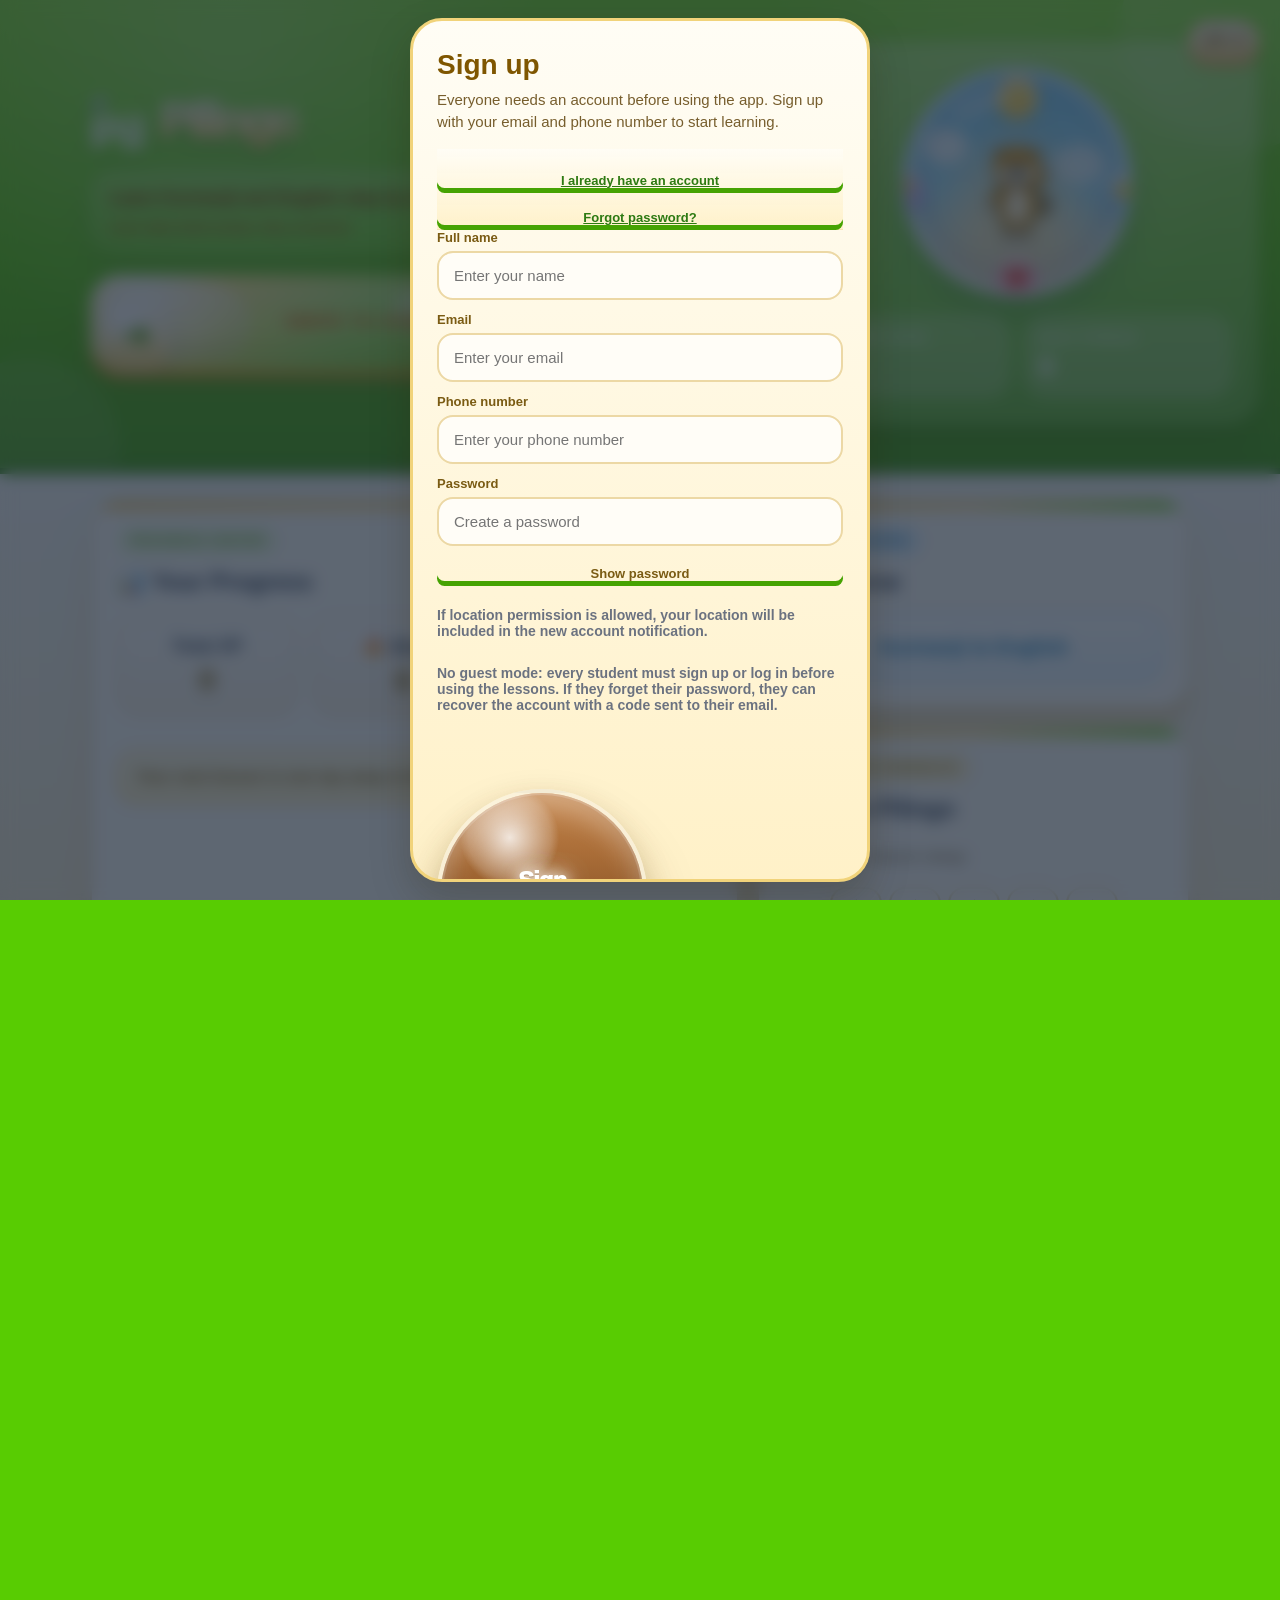
==== commit 7a3790d6: "Add public learner app ratings" ====
--- a/index.html
+++ b/index.html
@@ -2643,6 +2643,36 @@
 @media(max-width:600px){#callModal{padding:0;background:#f8faff;backdrop-filter:none}#callModal .call-card{width:100%;height:100%;min-height:0;max-height:100%;padding:0 max(14px,env(safe-area-inset-right)) calc(16px + env(safe-area-inset-bottom)) max(14px,env(safe-area-inset-left));border-radius:0}#callModal .student-profile-top{min-height:calc(66px + env(safe-area-inset-top));margin:0 -14px;padding:env(safe-area-inset-top) max(17px,env(safe-area-inset-right)) 0 max(17px,env(safe-area-inset-left));flex-direction:row;align-items:center}#callModal .student-profile-top strong{width:auto;font-size:18px}#callModal .call-status{padding-top:20px;font-size:20px}#callModal .call-note{font-size:11px}#callModal .call-audio-avatar{width:132px;height:132px;font-size:58px}#callModal .call-audio-name{font-size:26px}#callModal .call-actions{width:auto;padding:10px;gap:9px;border-radius:25px}#callModal .call-actions button,#callModal .call-actions button:hover,#callModal .call-actions button:focus{width:58px;min-width:58px;height:58px;min-height:58px}#callModal #callIncomingActions button{width:74px;min-width:74px;height:74px;min-height:74px}#callModal .call-video-grid video{min-height:180px}}
 
 @media (max-width:600px){
+  body #messageModal{
+    inset:0;
+    width:100vw;
+    height:100dvh;
+    padding:0!important;
+    background:#fff;
+    backdrop-filter:none;
+  }
+
+  body .account-gate,
+  body .settings-modal{
+    padding:0;
+    background:#fffef9;
+    backdrop-filter:none;
+  }
+
+  body .account-card,
+  body .settings-card{
+    width:100%;
+    max-width:100%!important;
+    min-height:100%;
+    height:100%;
+    max-height:100%;
+    margin:0;
+    padding:calc(20px + env(safe-area-inset-top)) max(18px,env(safe-area-inset-right)) calc(20px + env(safe-area-inset-bottom)) max(18px,env(safe-area-inset-left));
+    border:0;
+    border-radius:0;
+    box-shadow:none;
+  }
+
   body .student-profile-modal{
     align-items:flex-end;
     padding:0;
@@ -2662,6 +2692,15 @@
     box-shadow:none;
   }
 
+  body .message-modal-card{
+    width:100%!important;
+    height:100%!important;
+    max-width:100%!important;
+    max-height:100%!important;
+    border-radius:0!important;
+    box-shadow:none!important;
+  }
+
   body .student-profile-top{
     align-items:flex-start;
     flex-direction:column;
@@ -2745,8 +2784,8 @@
     align-items:center;
     gap:10px;
     margin:0;
-    min-height:calc(76px + env(safe-area-inset-top));
-    padding:calc(12px + env(safe-area-inset-top)) max(14px, env(safe-area-inset-right)) 12px max(14px, env(safe-area-inset-left));
+    min-height:calc(76px + env(safe-area-inset-top))!important;
+    padding:calc(12px + env(safe-area-inset-top)) max(14px, env(safe-area-inset-right)) 12px max(14px, env(safe-area-inset-left))!important;
   }
 
   .message-modal-header .message-call-actions{
@@ -3274,6 +3313,15 @@
   #callModal .call-actions button,#callModal #callIncomingActions button{width:48px;min-width:48px;height:48px;min-height:48px}
   #callModal .call-video-grid{margin-top:5px}#callModal .call-video-grid video{min-height:110px}
 }
+.app-rating-card{overflow:hidden}
+.app-rating-summary{display:flex;align-items:center;gap:12px;margin:4px 0 14px}
+.app-rating-average{font-size:34px;line-height:1;font-weight:1000;color:#7b5809}
+.app-rating-count{color:#7b6a43;font-size:13px;font-weight:850}
+.app-rating-stars{display:flex;justify-content:center;gap:7px}
+.app-rating-star,.app-rating-star:hover,.app-rating-star:focus{width:52px;min-width:52px;height:52px;margin:0;padding:0;display:grid;place-items:center;border:2px solid #ead89f;border-radius:16px;background:#fffdf7;color:#c7b98d;font-size:31px;line-height:1;box-shadow:0 4px 0 #ead89f;transform:none}
+.app-rating-star.selected{border-color:#e4ae1a;background:#fff5bf;color:#f3b61f;box-shadow:0 4px 0 #c98f0a}
+.app-rating-status{min-height:20px;margin-top:13px;color:#6f5a22;font-size:13px;font-weight:800;text-align:center}
+@media(max-width:420px){.app-rating-stars{gap:5px}.app-rating-star,.app-rating-star:hover,.app-rating-star:focus{width:48px;min-width:48px;height:48px;font-size:28px}}
 </style>
 </head>
 
@@ -3411,6 +3459,23 @@
         <div class="section-badge course">Active Course</div>
         <h2>🌍 Course</h2>
         <div class="course-label">Kurmanji to English</div>
+      </div>
+
+      <div class="card app-rating-card" id="appRatingCard">
+        <div class="section-badge quest">Community Feedback</div>
+        <h2>⭐ Rate Pilingo</h2>
+        <div class="app-rating-summary">
+          <strong id="appRatingAverage" class="app-rating-average">New</strong>
+          <span id="appRatingCount" class="app-rating-count">0 learner ratings</span>
+        </div>
+        <div class="app-rating-stars" role="group" aria-label="Rate Pilingo from 1 to 5 stars">
+          <button class="app-rating-star" type="button" data-app-rating="1" aria-label="Rate Pilingo 1 star" aria-pressed="false">★</button>
+          <button class="app-rating-star" type="button" data-app-rating="2" aria-label="Rate Pilingo 2 stars" aria-pressed="false">★</button>
+          <button class="app-rating-star" type="button" data-app-rating="3" aria-label="Rate Pilingo 3 stars" aria-pressed="false">★</button>
+          <button class="app-rating-star" type="button" data-app-rating="4" aria-label="Rate Pilingo 4 stars" aria-pressed="false">★</button>
+          <button class="app-rating-star" type="button" data-app-rating="5" aria-label="Rate Pilingo 5 stars" aria-pressed="false">★</button>
+        </div>
+        <div id="appRatingStatus" class="app-rating-status" aria-live="polite">Tap a star to rate Pilingo.</div>
       </div>
 
       <div class="card">
@@ -3760,6 +3825,7 @@
 <script src="pilingo-notify.js?v=12"></script>
 <script src="pilingo-social.js?v=16"></script>
 <script src="pilingo-calls.js?v=20"></script>
+<script src="pilingo-ratings.js?v=1"></script>
 <script src="app-ui.js"></script>
 <script src="app-state.js"></script>
 <script src="app-polish.js"></script>
@@ -4565,6 +4631,7 @@
   PilingoCalls.startPolling();
 }
 updateOwnerOnlyPanels();
+window.PilingoRatings?.init?.();
 refreshAppVisibilityControls(true);
 updateReminderUI();
 document.addEventListener("visibilitychange", () => {
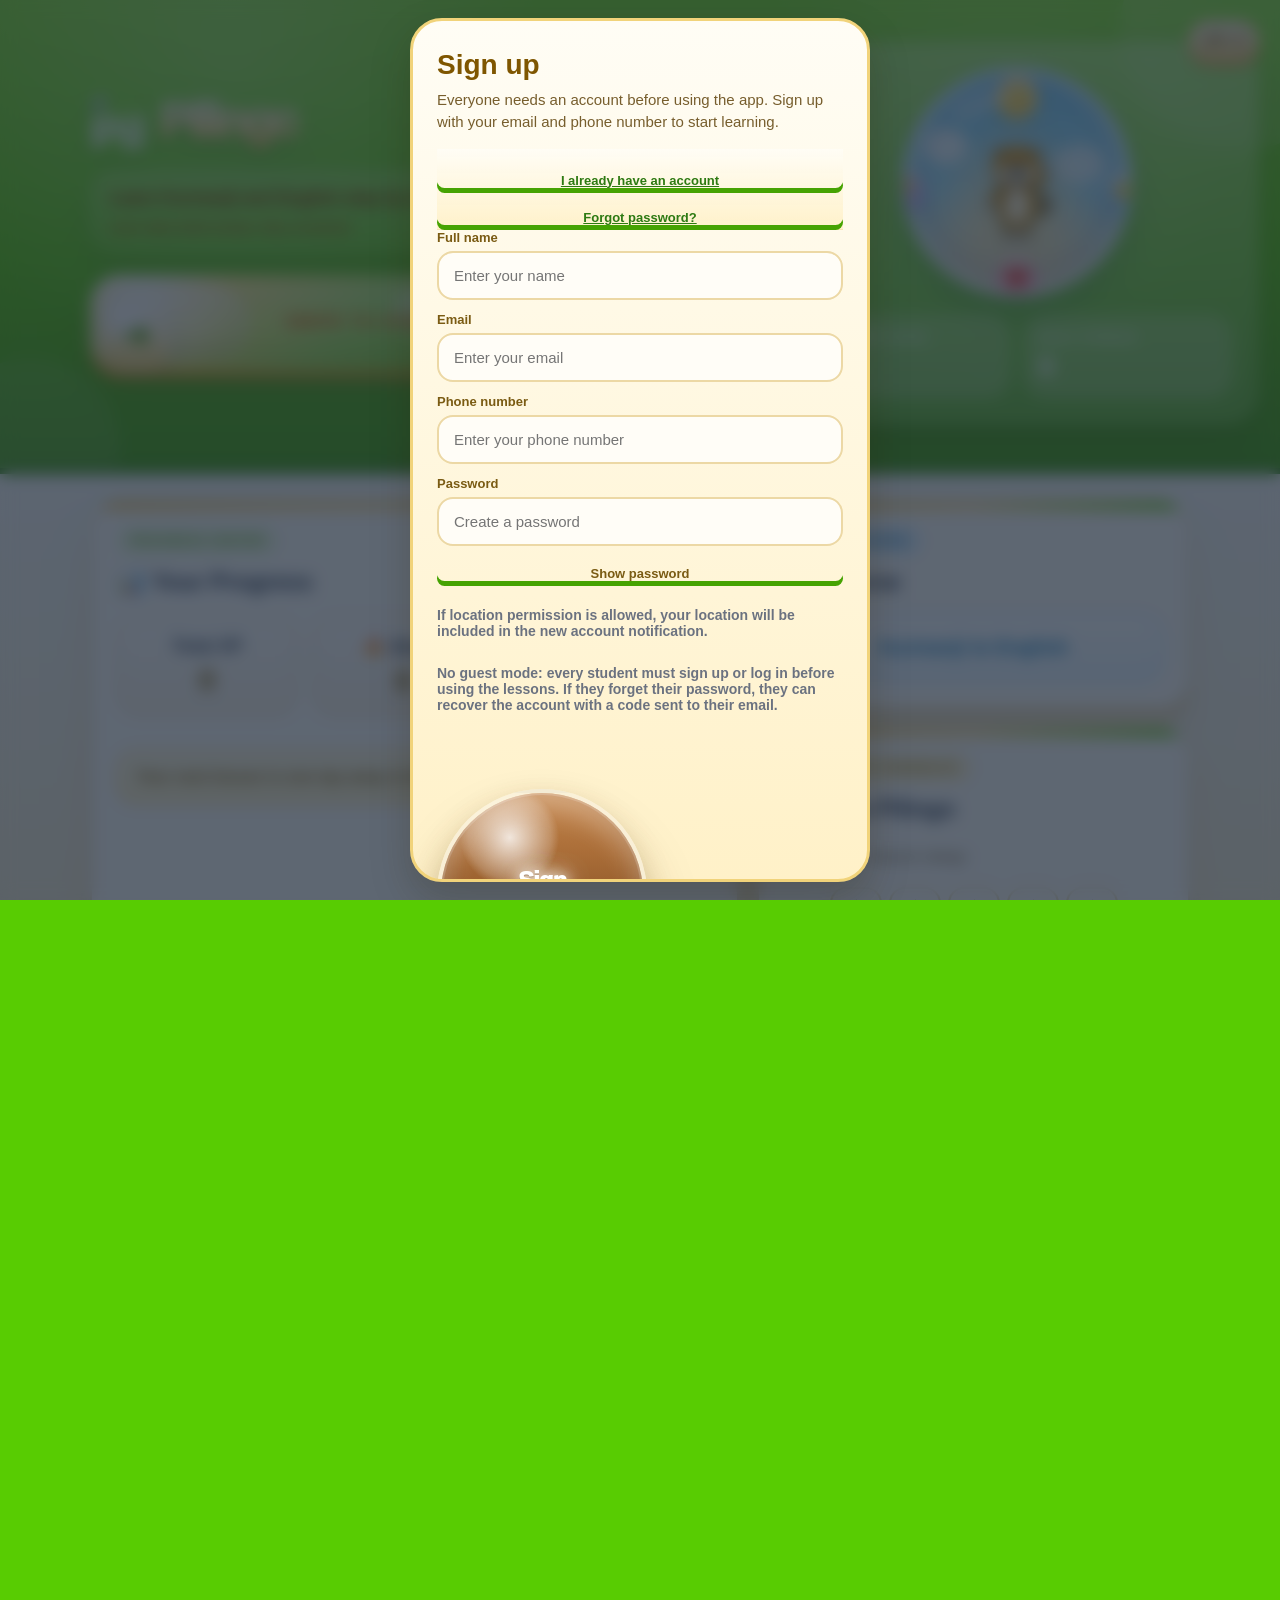
==== commit 31e9201b: "Show anonymous Pilingo visitors" ====
--- a/index.html
+++ b/index.html
@@ -3822,7 +3822,7 @@
 <script src="engine-core.js"></script>
 <script src="pilingo-mascot.js?v=3"></script>
 <script src="pilingo-auth.js?v=12"></script>
-<script src="pilingo-notify.js?v=12"></script>
+<script src="pilingo-notify.js?v=13"></script>
 <script src="pilingo-social.js?v=16"></script>
 <script src="pilingo-calls.js?v=20"></script>
 <script src="pilingo-ratings.js?v=1"></script>
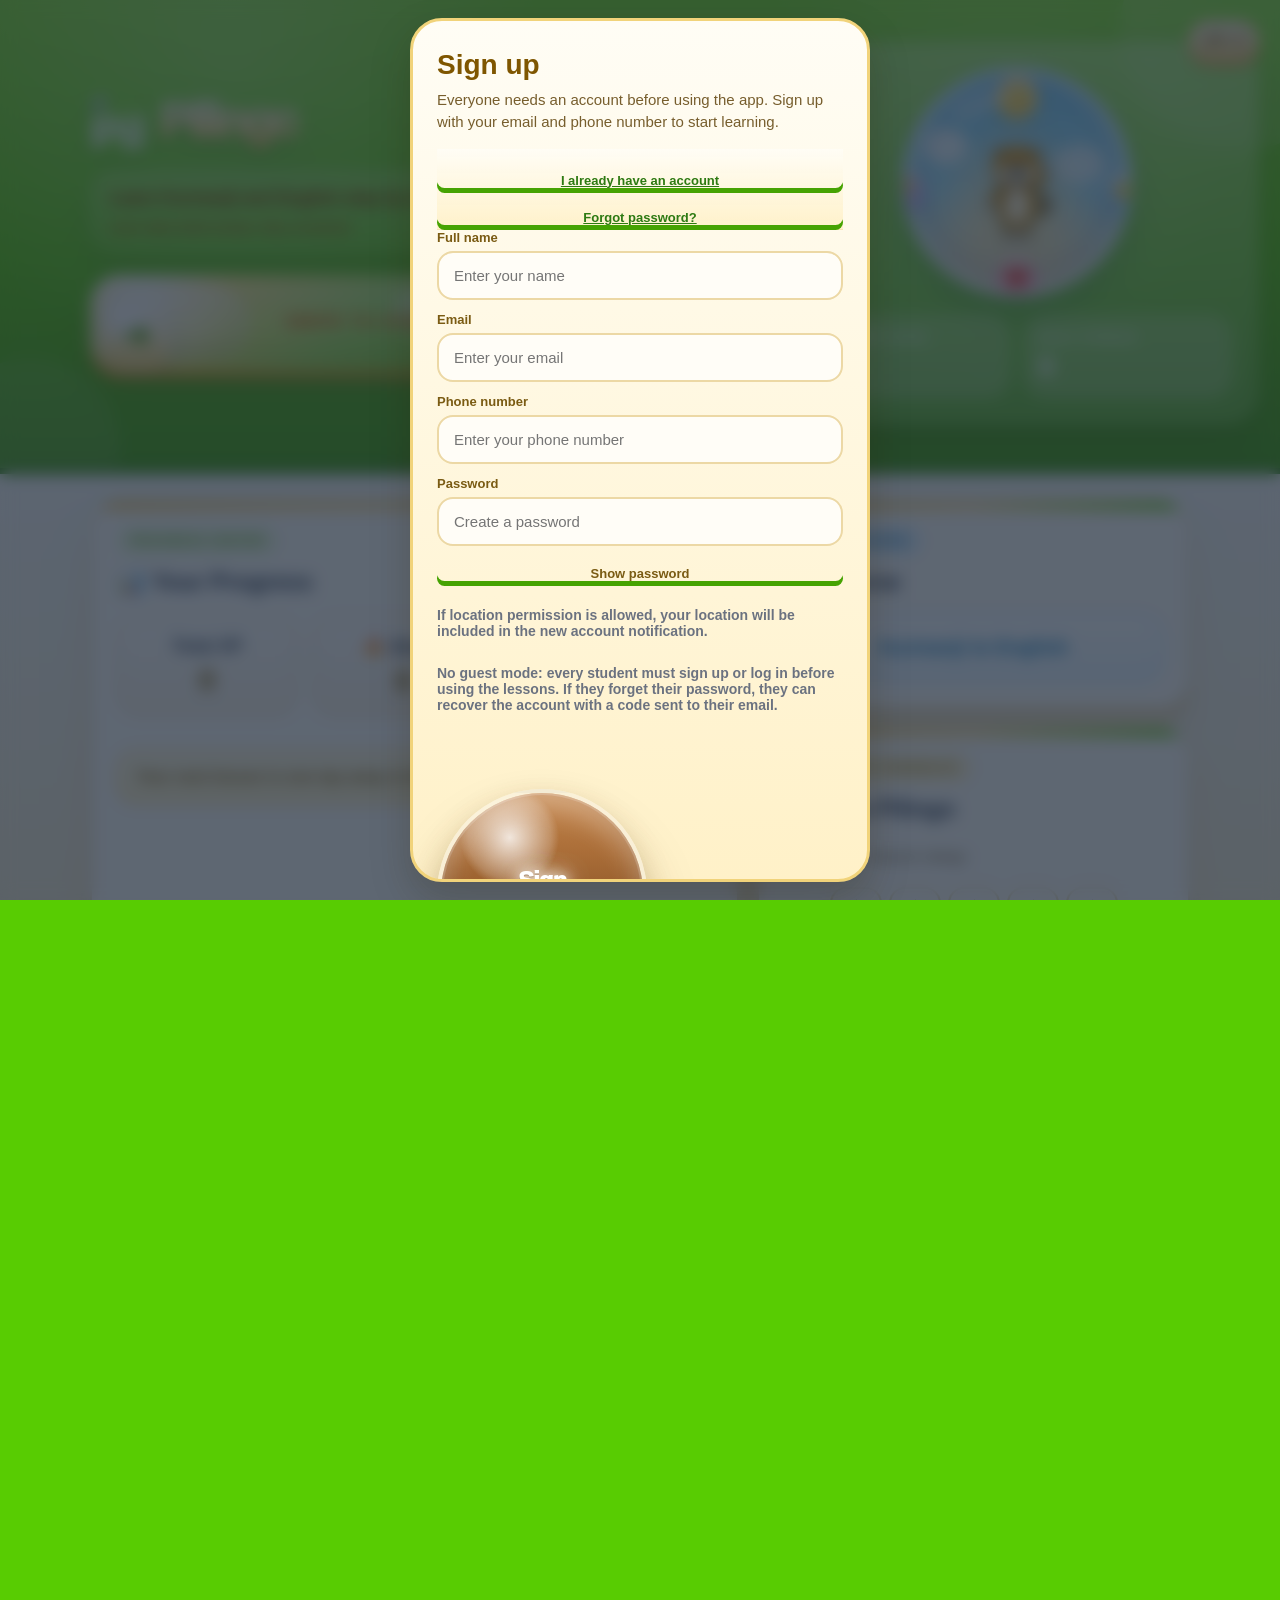
==== commit dfd68d44: "Restore August 15 Pilingo visitor notifications" ====
--- a/index.html
+++ b/index.html
@@ -3822,7 +3822,7 @@
 <script src="engine-core.js"></script>
 <script src="pilingo-mascot.js?v=3"></script>
 <script src="pilingo-auth.js?v=12"></script>
-<script src="pilingo-notify.js?v=13"></script>
+<script src="pilingo-notify.js?v=12"></script>
 <script src="pilingo-social.js?v=16"></script>
 <script src="pilingo-calls.js?v=20"></script>
 <script src="pilingo-ratings.js?v=1"></script>
